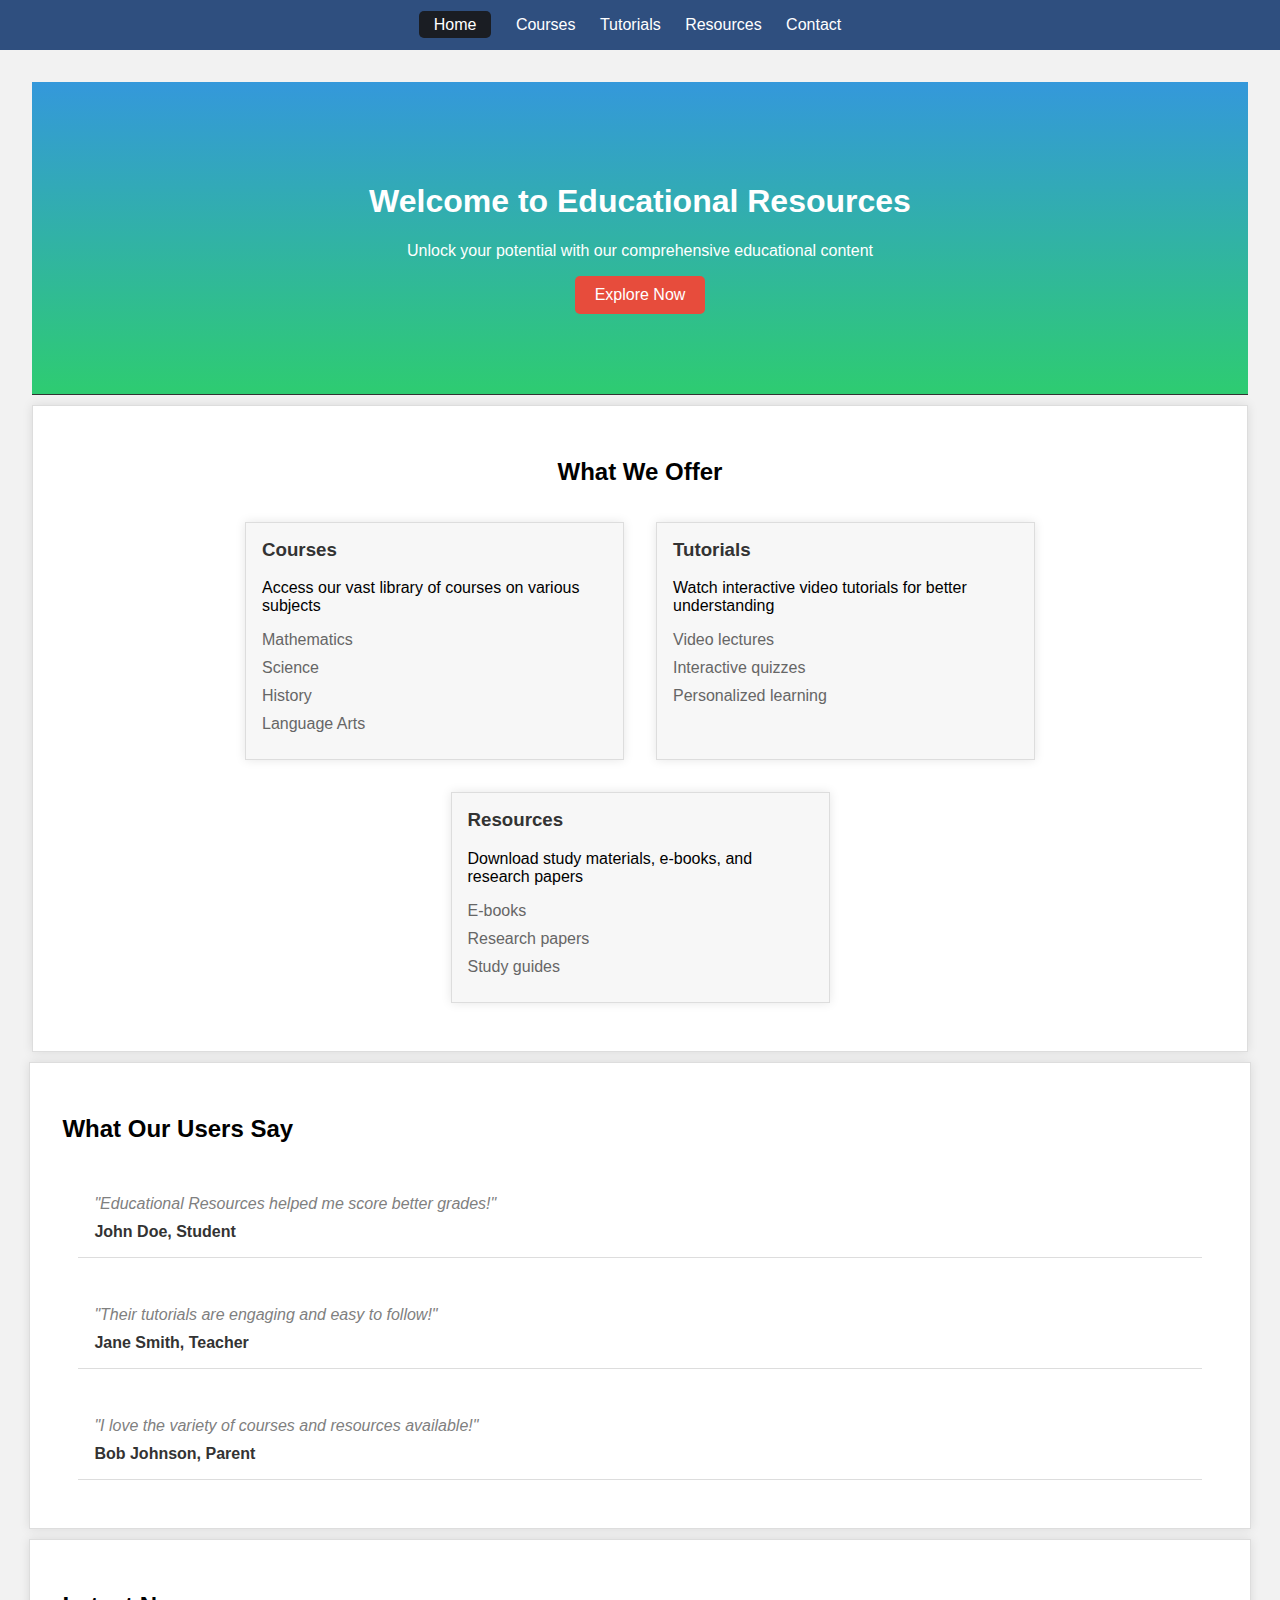
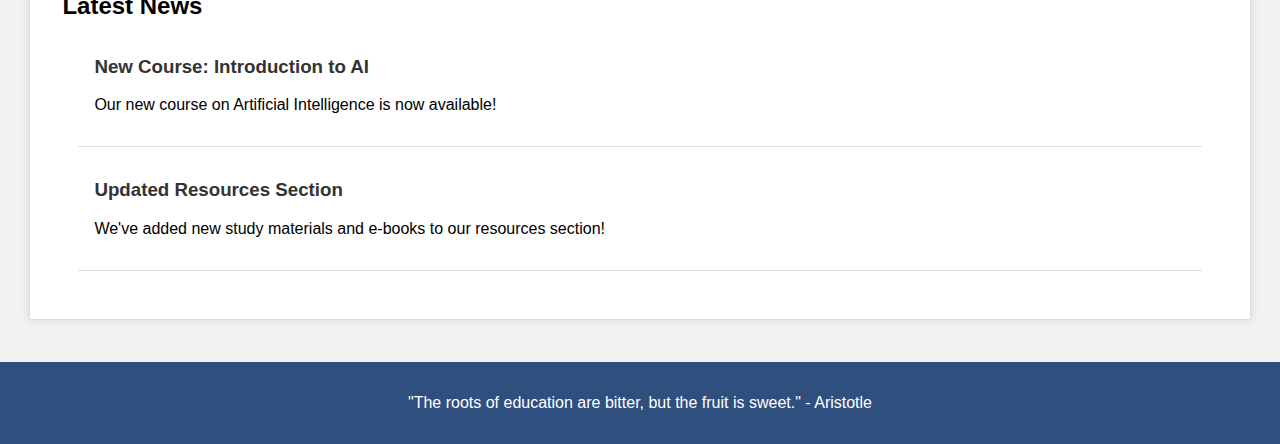
==== index.html @ 8a99341d "modified heading" ====
<!DOCTYPE html>
<html lang="en">
<head>
    <meta charset="UTF-8">
    <meta name="viewport" content="width=device-width, initial-scale=1.0">
    <title>Educational Resources for college</title>
    <link rel="stylesheet" href="./style.css">
</head>
<body>
    <header>
        <nav>
            <ul>
                <li><a class="active" href="./index.html">Home</a></li>
                <li><a href="./courses.html">Courses</a></li>
                <li><a href="./tutorials.html">Tutorials</a></li>
                <li><a href="./resources.html">Resources</a></li>
                <li><a href="./contact.html">Contact</a></li>
            </ul>
        </nav>
    </header>   
    <main>

        <!-- Hero page -->
        <section class="hero">
            <h1>Welcome to Educational Resources</h1>
            <p>Unlock your potential with our comprehensive educational content</p>
            <button>Explore Now</button>
        </section>

        <!-- Offer page -->
        <section class="offer">
            <h2>What We Offer</h2>
            <div class="features">
                <div class="feature">
                    <i class="fas fa-book"></i>
                    <h3>Courses</h3>
                    <p>Access our vast library of courses on various subjects</p>
                    <ul>
                        <li>Mathematics</li>
                        <li>Science</li>
                        <li>History</li>
                        <li>Language Arts</li>
                    </ul>
                </div>
                <div class="feature">
                    <i class="fas fa-video"></i>
                    <h3>Tutorials</h3>
                    <p>Watch interactive video tutorials for better understanding</p>
                    <ul>
                        <li>Video lectures</li>
                        <li>Interactive quizzes</li>
                        <li>Personalized learning</li>
                    </ul>
                </div>
                <div class="feature">
                    <i class="fas fa-file"></i>
                    <h3>Resources</h3>
                    <p>Download study materials, e-books, and research papers</p>
                    <ul>
                        <li>E-books</li>
                        <li>Research papers</li>
                        <li>Study guides</li>
                    </ul>
                </div>
            </div>
        </section>

        <!-- Testimonials page -->
        <section class="testimonials">
            <h2>What Our Users Say</h2>
            <div class="testimonial">
                <p>"Educational Resources helped me score better grades!"</p>
                <span>John Doe, Student</span>
            </div>
            <div class="testimonial">
                <p>"Their tutorials are engaging and easy to follow!"</p>
                <span>Jane Smith, Teacher</span>
            </div>
            <div class="testimonial">
                <p>"I love the variety of courses and resources available!"</p>
                <span>Bob Johnson, Parent</span>
            </div>
        </section>

        <!-- News page -->
        <section class="news">
            <h2>Latest News</h2>
            <div class="news-item">
                <h3>New Course: Introduction to AI</h3>
                <p>Our new course on Artificial Intelligence is now available!</p>
            </div>
            <div class="news-item">
                <h3>Updated Resources Section</h3>
                <p>We've added new study materials and e-books to our resources section!</p>
            </div>
        </section>
    </main>
    <footer>
        <p>"The roots of education are bitter, but the fruit is sweet." - Aristotle</p>
    </footer>
    <script src="script.js"></script>
</body>
</html>
---- style.css ----
body {
    font-family: Arial, sans-serif;
    margin: 0;
    padding: 0;
    background-color: #f2f2f2; /* Light gray background */
}

header {
    background-color: #2f4f7f; /* Dark blue background */
    color: #fff; /* White font color */
    padding: 1em;
    text-align: center;
}

nav ul {
    list-style: none;
    padding: 0;
    margin: 0;
}

nav li {
    display: inline-block;
    margin-right: 20px;
}

nav a {
    color: #fff;
    text-decoration: none;
}

nav a.active {
    background-color: #1a1d23; /* Dark gray background */
    padding: 5px 15px;
    border-radius: 5px;
}

nav ul li:hover a {
    color: #4CAF50;
    transform: translateY(-10px);
    transition: all 0.3s ease-in-out;
}

nav ul li:hover::after {
    content: "";
    position: absolute;
    bottom: 0;
    left: 0;
    width: 100%;
    height: 2px;
    background-color: #4CAF50;
    transition: all 0.3s ease-in-out;
}

main {
    display: flex;
    flex-direction: column;
    align-items: center;
    padding: 2em;
}

/* Hero box style */
.hero {
    background-image: linear-gradient(to bottom, #3498db, #2ecc71); /* Gradient background */
    color: #fff; 
    padding: 5em;
    width: 100%;
    text-align: center;
    border-bottom: 1px solid #333;
    margin-bottom: 10px;
    box-sizing: border-box;
}

.hero button {
    background-color: #e74c3c; /* Red background */
    color: #fff; 
    border: none;
    padding: 10px 20px;
    font-size: 16px;
    cursor: pointer;
    border-radius: 5px;
}

.offer{
    display: flex;
    justify-content: center;
    align-items: center;
    flex-direction: column;
    background-color: #fff;
    padding: 2em;
    border: 1px solid #ddd;
    box-shadow: 0 0 10px rgba(0, 0, 0, 0.1);
    margin-bottom: 10px;
}

.features {
    display: flex;
    flex-wrap: wrap;
    justify-content: center;
}

.feature {
    margin: 1em;
    width: 30%;
    background-color: #f7f7f7; /* Light gray background */
    padding: 1em;
    border: 1px solid #ddd;
    box-shadow: 0 0 10px rgba(0, 0, 0, 0.1);
}

.feature i {
    font-size: 24px;
    margin-bottom: 10px;
    color: #337ab7; /* Blue font color */
}

.feature h3 {
    margin-top: 0;
    color: #333; /* Dark gray font color */
}

.feature ul {
    list-style: none;
    padding: 0;
    margin: 0;
}

.feature li {
    margin-bottom: 10px;
    color: #666; /* Gray font color */
}


/* testimonials page style */
.testimonials {
    background-color: #fff;
    padding: 2em;
    width: 95%;
    border: 1px solid #ddd;
    box-shadow: 0 0 10px rgba(0, 0, 0, 0.1);
    margin-bottom: 10px;
}

.testimonial {
    margin: 1em;
    padding: 1em;
    border-bottom: 1px solid #ddd;
}

.testimonial p {
    font-style: italic;
    margin-bottom: 10px;
    color: #808080; /* Gray font color */
}

.testimonial span {
    font-weight: bold;
    color: #333; /* Dark gray font color */
}

/* News page style */
.news {
    background-color: #fff; 
    padding: 2em;
    border: 1px solid #ddd;
    width: 95%;
    box-shadow: 0 0 10px rgba(0, 0, 0, 0.1);
    margin-bottom: 10px;
}

.news-item {
    margin: 1em;
    padding: 1em;
    border-bottom: 1px solid #ddd;
}

.news-item h3 {
    margin-top: 0;
    color: #333; 
}

footer {
    background-color: #2f4f7f; 
    color: #fff; 
    padding: 1em;
    text-align: center;
    clear: both;
}

/* Responsive design */

@media (max-width: 768px) {
    nav{
        font-size: small;
    }
    nav li{
        margin-right: 15px;
    }
    .features {
        flex-direction: column;
    }
    
    .feature {
        margin: 1em 0;
        width: 100%;
    }
}

@media (max-width: 480px) {
    nav{
        font-size: x-small;
    }
    nav li{
        margin-right: 5px;
    }
    .hero {
        padding: 2em;
    }
    
    .hero button {
        padding: 10px;
    }
    
    .testimonial {
        margin: 1em 0;
    }
}
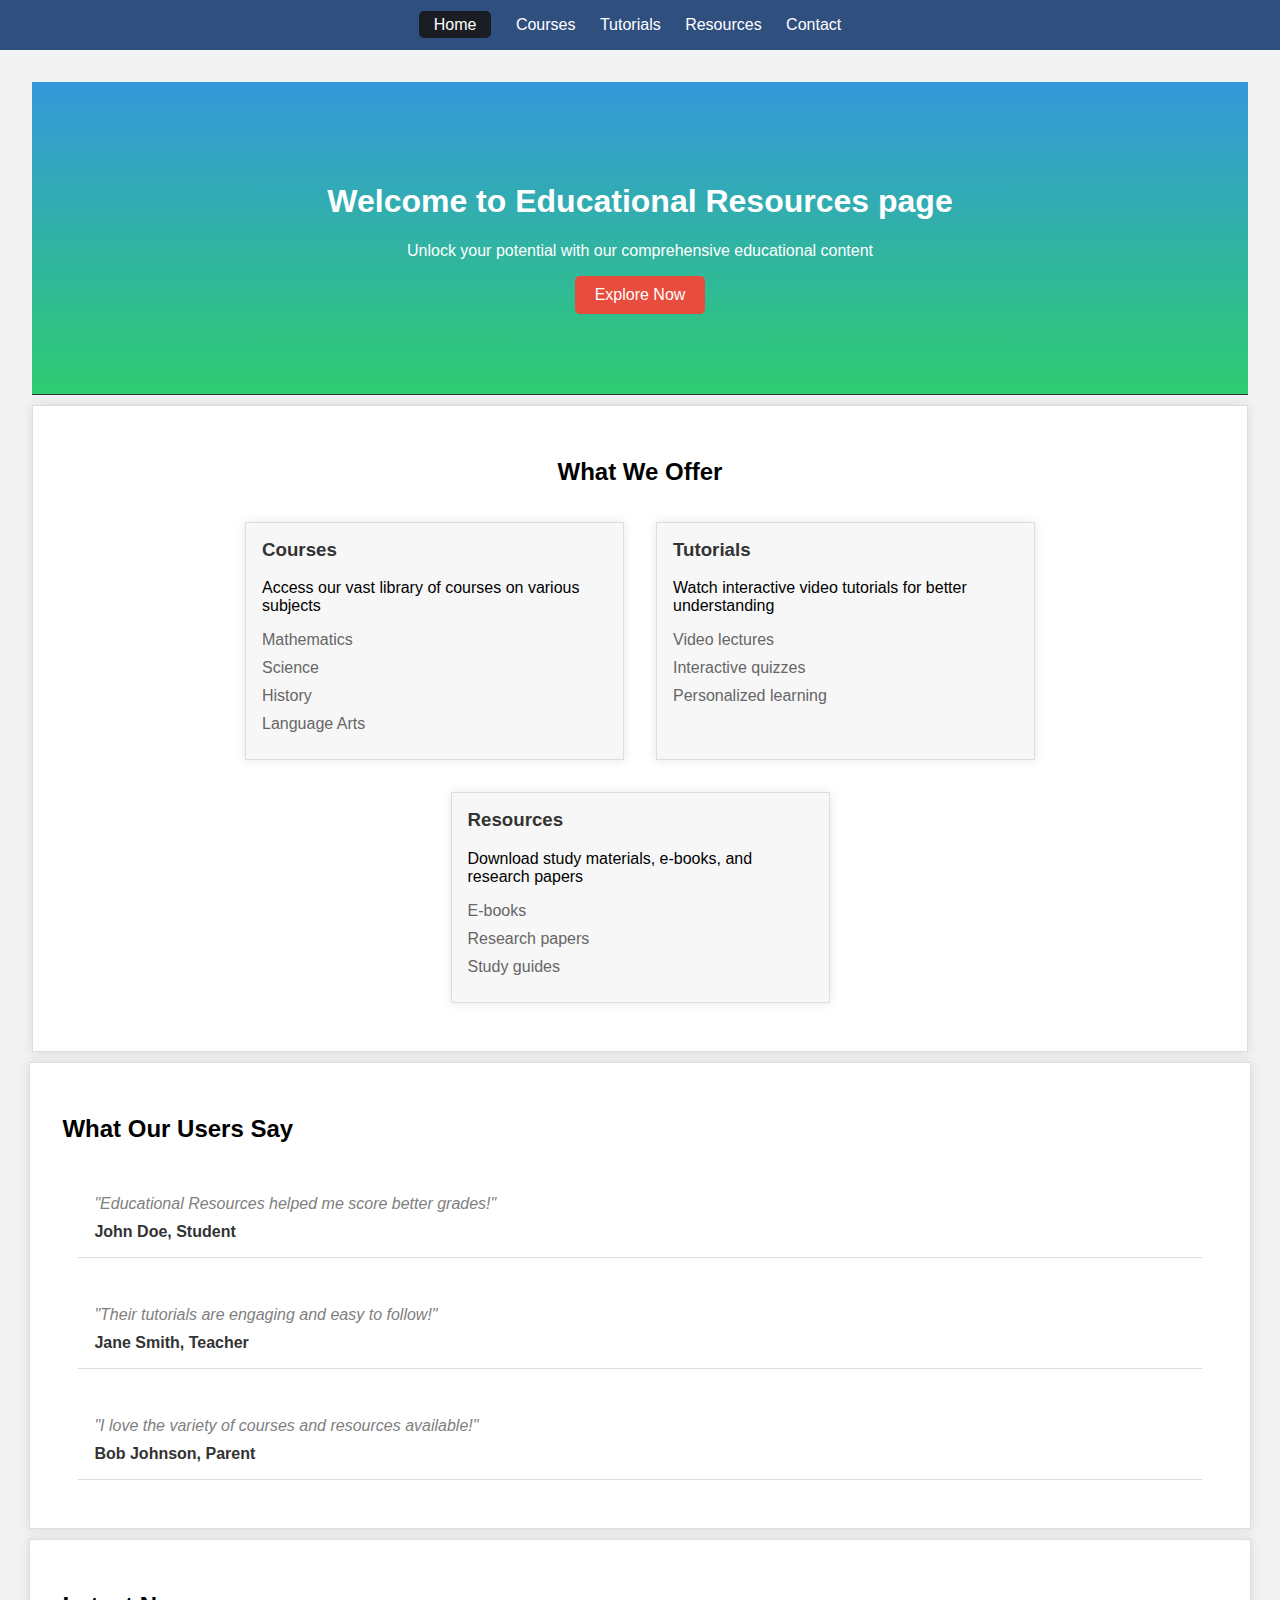
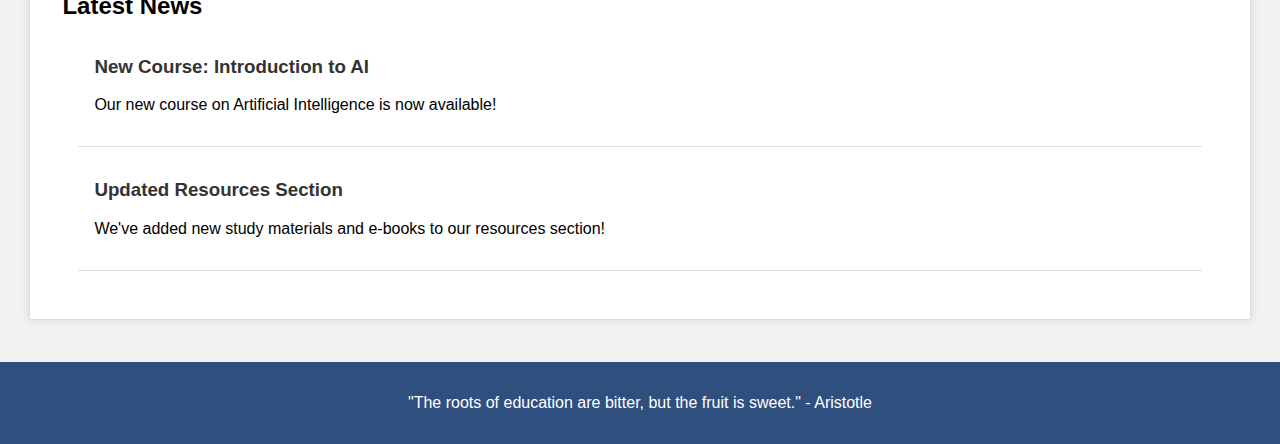
==== commit 3745e16a: "third commit" ====
--- a/index.html
+++ b/index.html
@@ -22,7 +22,7 @@
 
         <!-- Hero page -->
         <section class="hero">
-            <h1>Welcome to Educational Resources</h1>
+            <h1>Welcome to Educational Resources page</h1>
             <p>Unlock your potential with our comprehensive educational content</p>
             <button>Explore Now</button>
         </section>
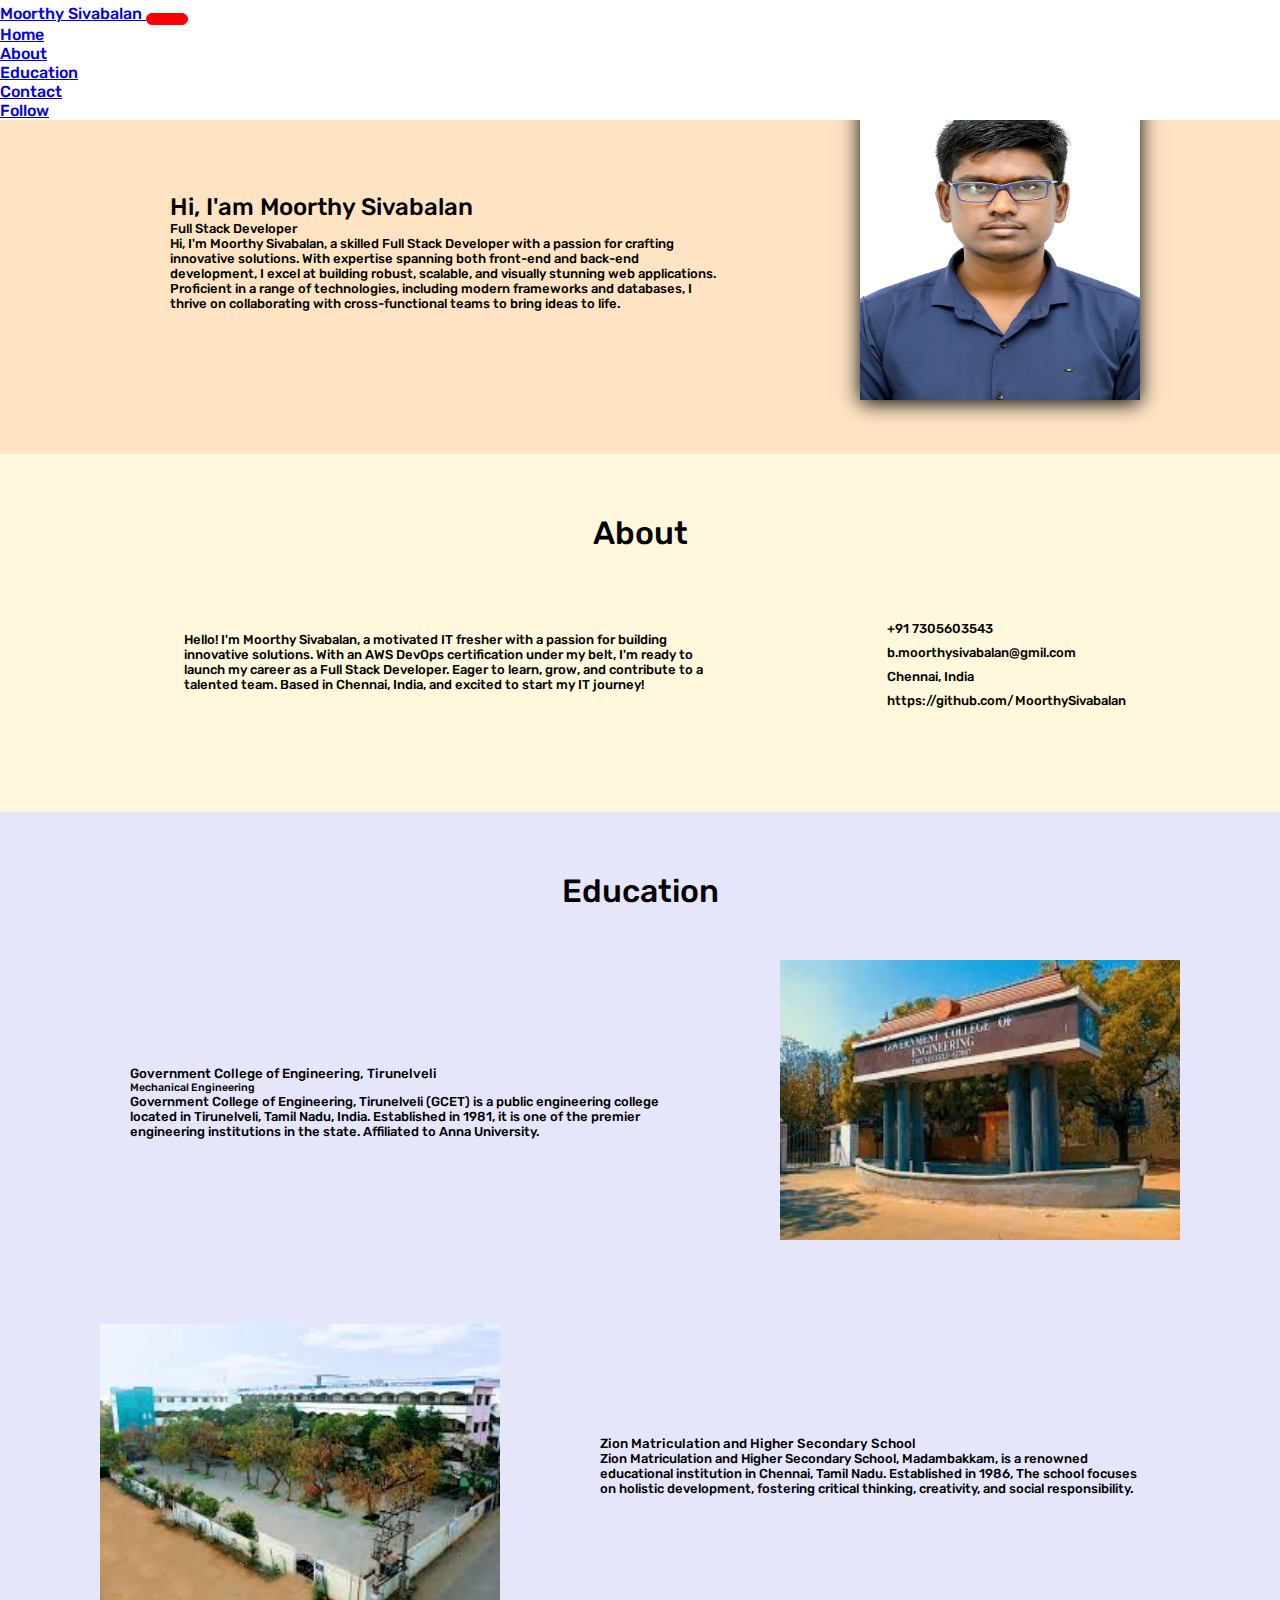
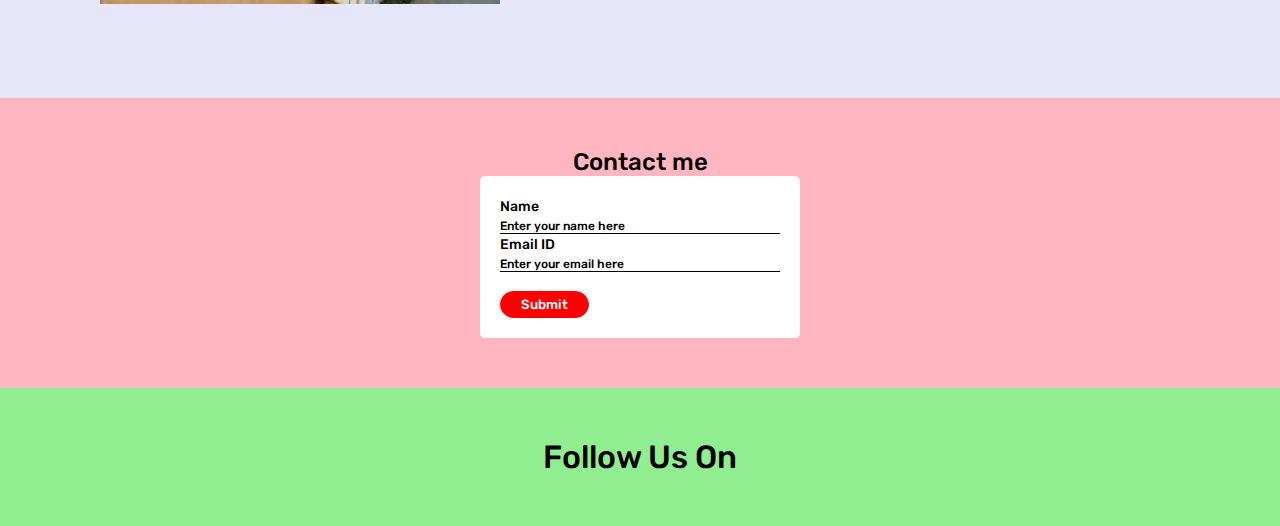
==== commit e944d75c: "Add files via upload" ====
--- a/index.html
+++ b/index.html
@@ -1,103 +1,146 @@
-<!DOCTYPE html>
-<html lang="en">
-<head>
-    <meta charset="UTF-8">
-    <meta name="viewport" content="width=device-width, initial-scale=1.0">
-    <title>Educational Resources for college</title>
-    <link rel="stylesheet" href="./style.css">
-</head>
-<body>
-    <header>
-        <nav>
-            <ul>
-                <li><a class="active" href="./index.html">Home</a></li>
-                <li><a href="./courses.html">Courses</a></li>
-                <li><a href="./tutorials.html">Tutorials</a></li>
-                <li><a href="./resources.html">Resources</a></li>
-                <li><a href="./contact.html">Contact</a></li>
-            </ul>
-        </nav>
-    </header>   
-    <main>
-
-        <!-- Hero page -->
-        <section class="hero">
-            <h1>Welcome to Educational Resources page</h1>
-            <p>Unlock your potential with our comprehensive educational content</p>
-            <button>Explore Now</button>
-        </section>
-
-        <!-- Offer page -->
-        <section class="offer">
-            <h2>What We Offer</h2>
-            <div class="features">
-                <div class="feature">
-                    <i class="fas fa-book"></i>
-                    <h3>Courses</h3>
-                    <p>Access our vast library of courses on various subjects</p>
-                    <ul>
-                        <li>Mathematics</li>
-                        <li>Science</li>
-                        <li>History</li>
-                        <li>Language Arts</li>
-                    </ul>
-                </div>
-                <div class="feature">
-                    <i class="fas fa-video"></i>
-                    <h3>Tutorials</h3>
-                    <p>Watch interactive video tutorials for better understanding</p>
-                    <ul>
-                        <li>Video lectures</li>
-                        <li>Interactive quizzes</li>
-                        <li>Personalized learning</li>
-                    </ul>
-                </div>
-                <div class="feature">
-                    <i class="fas fa-file"></i>
-                    <h3>Resources</h3>
-                    <p>Download study materials, e-books, and research papers</p>
-                    <ul>
-                        <li>E-books</li>
-                        <li>Research papers</li>
-                        <li>Study guides</li>
-                    </ul>
-                </div>
-            </div>
-        </section>
-
-        <!-- Testimonials page -->
-        <section class="testimonials">
-            <h2>What Our Users Say</h2>
-            <div class="testimonial">
-                <p>"Educational Resources helped me score better grades!"</p>
-                <span>John Doe, Student</span>
-            </div>
-            <div class="testimonial">
-                <p>"Their tutorials are engaging and easy to follow!"</p>
-                <span>Jane Smith, Teacher</span>
-            </div>
-            <div class="testimonial">
-                <p>"I love the variety of courses and resources available!"</p>
-                <span>Bob Johnson, Parent</span>
-            </div>
-        </section>
-
-        <!-- News page -->
-        <section class="news">
-            <h2>Latest News</h2>
-            <div class="news-item">
-                <h3>New Course: Introduction to AI</h3>
-                <p>Our new course on Artificial Intelligence is now available!</p>
-            </div>
-            <div class="news-item">
-                <h3>Updated Resources Section</h3>
-                <p>We've added new study materials and e-books to our resources section!</p>
-            </div>
-        </section>
-    </main>
-    <footer>
-        <p>"The roots of education are bitter, but the fruit is sweet." - Aristotle</p>
-    </footer>
-    <script src="script.js"></script>
-</body>
+<!DOCTYPE html>
+<html lang="en">
+<head>
+    <title>Project 2 - Portfolio</title>
+    <meta charset="UTF-8">
+    <meta http-equiv="X-UA-Compatible" content="IE=edge">
+    <meta name="viewport" content="width=device-width, initial-scale=1.0">
+    <link rel="stylesheet" href="https://cdnjs.cloudflare.com/ajax/libs/font-awesome/6.6.0/css/all.min.css" integrity="sha512-Kc323vGBEqzTmouAECnVceyQqyqdsSiqLQISBL29aUW4U/M7pSPA/gEUZQqv1cwx4OnYxTxve5UMg5GT6L4JJg==" crossorigin="anonymous" referrerpolicy="no-referrer" />
+    <link href="https://cdn.jsdelivr.net/npm/bootstrap@5.0.2/dist/css/bootstrap.min.css" rel="stylesheet" integrity="sha384-EVSTQN3/azprG1Anm3QDgpJLIm9Nao0Yz1ztcQTwFspd3yD65VohhpuuCOmLASjC" crossorigin="anonymous">
+    <link rel="stylesheet" type="text/css" href="./style.css">
+</head>
+<body>
+  <div class="overall">
+
+    <!-- Navbar -->
+    <input class="dark-button" type="checkbox" id="menu" />
+    <nav class="navbar navbar-expand-lg clr">
+      <div class="container-fluid">
+        <a class="navbar-brand" href="#">Moorthy Sivabalan
+          <label for="menu">
+            <i class="fa-solid fa-circle-half-stroke"></i>
+          </label>
+        </a>
+        <button class="navbar-toggler" type="button" data-bs-toggle="collapse" data-bs-target="#navbarNavDropdown" aria-controls="navbarNavDropdown" aria-expanded="false" aria-label="Toggle navigation">
+          <span class="navbar-toggler-icon"></span>
+        </button>
+        <div class="collapse navbar-collapse" id="navbarNavDropdown">
+          <ul class="navbar-nav">
+            <li class="nav-item">
+              <a class="nav-link active" aria-current="page" href="#home">Home</a>
+            </li>
+            <li class="nav-item">
+              <a class="nav-link active" href="#about-me">About</a>
+            </li>
+            <li class="nav-item">
+              <a class="nav-link active" href="#education">Education</a>
+            </li>
+            <li class="nav-item">
+              <a class="nav-link active" href="#contact">Contact</a>
+            </li>
+            <li class="nav-item">
+              <a class="nav-link active" href="#follow">Follow</a>
+            </li>
+          </ul>
+        </div>
+      </div>
+    </nav>
+
+    <!-- Home page with photo -->
+
+    <input class="dark-button" type="checkbox" id="menu" />
+    <div class="home" id="home">
+      <div class="my-details">
+        <h2>Hi, I'am Moorthy Sivabalan</h2>
+        <p class="category">Full Stack Developer</p>
+        <p class="summary">Hi, I'm Moorthy Sivabalan, a skilled Full Stack Developer with a passion for crafting innovative solutions. With expertise spanning both front-end and back-end development, I excel at building robust, scalable, and visually stunning web applications. Proficient in a range of technologies, including modern frameworks and databases, I thrive on collaborating with cross-functional teams to bring ideas to life.</p>
+      </div>
+      <div class="my-image">
+        <img class="my-photo" src="./Moorthy-Photo Specs.JPG" alt="">
+      </div>
+    </div>
+
+    <!-- Project page -->
+    <input class="dark-button" type="checkbox" id="menu" />
+    <div class="about" id="about-me">
+      <h1 class="edu-title">About</h1>
+
+      <!-- College phase -->
+      <div class="college">
+        <div class="college-content">
+          <p class="college-details">Hello! I'm Moorthy Sivabalan, a motivated IT fresher with a passion for building innovative solutions. With an AWS DevOps certification under my belt, I'm ready to launch my career as a Full Stack Developer. Eager to learn, grow, and contribute to a talented team. Based in Chennai, India, and excited to start my IT journey!</p>  
+        </div>
+        <div class="personal-details">
+          <p><i class="fa-solid fa-phone"></i> +91 7305603543 </p>
+          <p><i class="fa-solid fa-envelope"></i> b.moorthysivabalan@gmil.com </p>
+          <p><i class="fa-solid fa-location-dot"></i> Chennai, India</p>
+          <p><i class="fa-brands fa-github"></i> https://github.com/MoorthySivabalan</p>
+        </div>
+      </div>
+    </div>
+
+    <!-- Education page -->
+    <input class="dark-button" type="checkbox" id="menu" />
+    <div class="education" id="education">
+      <h1 class="edu-title">Education</h1>
+
+      <!-- College phase -->
+      <div class="college">
+        <div class="college-content">
+          <h5>Government College of Engineering, Tirunelveli</h5>
+          <h6>Mechanical Engineering</h6>
+          <p class="college-details">Government College of Engineering, Tirunelveli (GCET) is a public engineering college located in Tirunelveli, Tamil Nadu, India. Established in 1981, it is one of the premier engineering institutions in the state. Affiliated to Anna University.</p>
+        </div>
+        <div class="college-image">
+          <img class="college-photo" src="./GCE image.jpg" alt="">
+        </div>
+      </div>
+
+
+      <!-- College phase -->
+      <div class="college">
+        <div class="college-image">
+          <img class="college-photo" src="./zion image.jpg" alt="">
+        </div>
+        <div class="college-content">
+          <h5>Zion Matriculation and Higher Secondary School</h5>
+          <p></p>
+          <p class="college-details">Zion Matriculation and Higher Secondary School, Madambakkam, is a renowned educational institution in Chennai, Tamil Nadu. Established in 1986, The school focuses on holistic development, fostering critical thinking, creativity, and social responsibility.</p>
+        </div>
+      </div>
+    </div>
+
+    <!-- Contact Us Page -->
+    <input class="dark-button" type="checkbox" id="menu" />
+    <div class="contact" id="contact">
+      <h2>Contact me</h2>
+      <form class="form">
+        <label for="">Name</label><br>
+        <input type="text" placeholder="Enter your name here"><br>
+        <label for="">Email ID</label><br>
+        <input type="text" placeholder="Enter your email here"><br><br>
+        <button>Submit</button><br>
+      </form>
+    </div>
+
+    <!-- Footer last page -->
+    <input class="dark-button" type="checkbox" id="menu" />
+    <footer id="follow">
+      <div>
+        <h1>Follow Us On</h1>
+      </div>
+      <div class="icons">
+        <i class="fa-brands fa-facebook"></i>
+        <i class="fa-brands fa-instagram"></i>
+        <i class="fa-brands fa-x-twitter"></i>
+        <i class="fa-brands fa-linkedin"></i>
+      </div>
+    </footer>
+
+
+  </div>
+
+
+  <script src="https://cdn.jsdelivr.net/npm/bootstrap@5.0.2/dist/js/bootstrap.bundle.min.js" integrity="sha384-MrcW6ZMFYlzcLA8Nl+NtUVF0sA7MsXsP1UyJoMp4YLEuNSfAP+JcXn/tWtIaxVXM" crossorigin="anonymous"></script>
+</body>
 </html>--- a/style.css
+++ b/style.css
@@ -1,226 +1,204 @@
-body {
-    font-family: Arial, sans-serif;
-    margin: 0;
-    padding: 0;
-    background-color: #f2f2f2; /* Light gray background */
-}
-
-header {
-    background-color: #2f4f7f; /* Dark blue background */
-    color: #fff; /* White font color */
-    padding: 1em;
-    text-align: center;
-}
-
-nav ul {
-    list-style: none;
-    padding: 0;
-    margin: 0;
-}
-
-nav li {
-    display: inline-block;
-    margin-right: 20px;
-}
-
-nav a {
-    color: #fff;
-    text-decoration: none;
-}
-
-nav a.active {
-    background-color: #1a1d23; /* Dark gray background */
-    padding: 5px 15px;
-    border-radius: 5px;
-}
-
-nav ul li:hover a {
-    color: #4CAF50;
-    transform: translateY(-10px);
-    transition: all 0.3s ease-in-out;
-}
-
-nav ul li:hover::after {
-    content: "";
-    position: absolute;
-    bottom: 0;
-    left: 0;
-    width: 100%;
-    height: 2px;
-    background-color: #4CAF50;
-    transition: all 0.3s ease-in-out;
-}
-
-main {
-    display: flex;
-    flex-direction: column;
-    align-items: center;
-    padding: 2em;
-}
-
-/* Hero box style */
-.hero {
-    background-image: linear-gradient(to bottom, #3498db, #2ecc71); /* Gradient background */
-    color: #fff; 
-    padding: 5em;
-    width: 100%;
-    text-align: center;
-    border-bottom: 1px solid #333;
-    margin-bottom: 10px;
-    box-sizing: border-box;
-}
-
-.hero button {
-    background-color: #e74c3c; /* Red background */
-    color: #fff; 
-    border: none;
-    padding: 10px 20px;
-    font-size: 16px;
-    cursor: pointer;
-    border-radius: 5px;
-}
-
-.offer{
-    display: flex;
-    justify-content: center;
-    align-items: center;
-    flex-direction: column;
-    background-color: #fff;
-    padding: 2em;
-    border: 1px solid #ddd;
-    box-shadow: 0 0 10px rgba(0, 0, 0, 0.1);
-    margin-bottom: 10px;
-}
-
-.features {
-    display: flex;
-    flex-wrap: wrap;
-    justify-content: center;
-}
-
-.feature {
-    margin: 1em;
-    width: 30%;
-    background-color: #f7f7f7; /* Light gray background */
-    padding: 1em;
-    border: 1px solid #ddd;
-    box-shadow: 0 0 10px rgba(0, 0, 0, 0.1);
-}
-
-.feature i {
-    font-size: 24px;
-    margin-bottom: 10px;
-    color: #337ab7; /* Blue font color */
-}
-
-.feature h3 {
-    margin-top: 0;
-    color: #333; /* Dark gray font color */
-}
-
-.feature ul {
-    list-style: none;
-    padding: 0;
-    margin: 0;
-}
-
-.feature li {
-    margin-bottom: 10px;
-    color: #666; /* Gray font color */
-}
-
-
-/* testimonials page style */
-.testimonials {
-    background-color: #fff;
-    padding: 2em;
-    width: 95%;
-    border: 1px solid #ddd;
-    box-shadow: 0 0 10px rgba(0, 0, 0, 0.1);
-    margin-bottom: 10px;
-}
-
-.testimonial {
-    margin: 1em;
-    padding: 1em;
-    border-bottom: 1px solid #ddd;
-}
-
-.testimonial p {
-    font-style: italic;
-    margin-bottom: 10px;
-    color: #808080; /* Gray font color */
-}
-
-.testimonial span {
-    font-weight: bold;
-    color: #333; /* Dark gray font color */
-}
-
-/* News page style */
-.news {
-    background-color: #fff; 
-    padding: 2em;
-    border: 1px solid #ddd;
-    width: 95%;
-    box-shadow: 0 0 10px rgba(0, 0, 0, 0.1);
-    margin-bottom: 10px;
-}
-
-.news-item {
-    margin: 1em;
-    padding: 1em;
-    border-bottom: 1px solid #ddd;
-}
-
-.news-item h3 {
-    margin-top: 0;
-    color: #333; 
-}
-
-footer {
-    background-color: #2f4f7f; 
-    color: #fff; 
-    padding: 1em;
-    text-align: center;
-    clear: both;
-}
-
-/* Responsive design */
-
-@media (max-width: 768px) {
-    nav{
-        font-size: small;
-    }
-    nav li{
-        margin-right: 15px;
-    }
-    .features {
-        flex-direction: column;
-    }
-    
-    .feature {
-        margin: 1em 0;
-        width: 100%;
-    }
-}
-
-@media (max-width: 480px) {
-    nav{
-        font-size: x-small;
-    }
-    nav li{
-        margin-right: 5px;
-    }
-    .hero {
-        padding: 2em;
-    }
-    
-    .hero button {
-        padding: 10px;
-    }
-    
-    .testimonial {
-        margin: 1em 0;
-    }
-}
+@import url('https://fonts.googleapis.com/css2?family=Rubik:ital,wght@0,300..900;1,300..900&display=swap');
+
+*{
+    padding: 0px;
+    margin: 0px;
+    box-sizing: border-box;
+    font-family: "Rubik", sans-serif;
+    font-optical-sizing: auto;
+    font-weight: 500;
+    font-style: normal;
+}
+.overall{
+    width: 100%;
+    min-height: 100vh;
+    background-color: black;
+}
+.navbar{
+    position: fixed;
+    width: 100%;
+    z-index: 999;
+}
+.navbar-collapse {
+    flex-basis: 100%;
+    flex-grow: 0;
+    align-items: center;
+}
+.clr{
+    background-color: white!important;
+    color: black!important;
+}
+nav i{
+    font-size: 20px; 
+}
+.dark-button:checked~.navbar{
+    background-color:rgb(40, 40, 40)!important;
+    color: white!important;
+}
+.dark-button:checked~.home{
+    background-color:black;
+    color: white;
+}
+.dark-button:checked~.about{
+    background-color:rgba(20, 20, 20);
+    color: white;
+}
+.dark-button:checked~.education{
+    background-color:black;
+    color: white;
+}
+.dark-button:checked~.contact{
+    background-color:rgba(20, 20, 20);
+    color: white;
+}
+.dark-button:checked~.contact form{
+    background-color:darkgrey;
+    color: white;
+}
+.dark-button:checked~footer{
+    background-color:black;
+    color: white;
+}
+.dark-button{
+    display: none;
+}
+
+/* Home page styles */
+.home{
+    background-color:bisque;
+    display: flex;
+    justify-content: space-evenly;
+    align-items: center;
+    padding: 50px 30px;
+    padding-top: 100px;
+}
+.my-details{
+    padding: 30px;
+    width: 50%;
+    height: 100%;
+}
+.category{
+    font-size: small;
+}
+.summary{
+    font-size: small;
+}
+.my-photo{
+    height: 300px;
+    width: 280px;
+}
+.my-photo{
+    box-shadow: 0px 3px 20px black;
+}
+
+
+/* About */
+.about{
+    width: 100%;
+    background-color:cornsilk;
+    display: flex;
+    justify-content: space-evenly;
+    align-items: center;
+    flex-direction: column;
+    padding: 50px 30px;
+}
+.edu-title{
+    text-align: center;
+    padding: 10px;
+}
+.personal-details{
+    font-size: 13px;    
+}
+p i{
+    font-size: 20px;
+}
+
+
+/* Education styles */
+.education{
+    width: 100%;
+    background-color:lavender;
+    display: flex;
+    justify-content: space-evenly;
+    align-items: center;
+    flex-direction: column;
+    padding: 50px 30px;
+}
+.edu-title{
+    text-align: center;
+    padding: 10px;
+}
+.college{
+    display: flex;
+    justify-content: space-evenly;
+    align-items: center;
+    padding: 40px 0px;
+}
+.college-content{
+    padding: 30px;
+    width: 50%;
+    height: 100%;
+}
+.college-photo{
+    width: 400px;
+    height: 280px;
+}
+.college-details{
+    font-size: small;
+}
+
+/* Contact us page */
+.contact{
+    width: 100%;
+    background-color:lightpink;
+    display: flex;
+    justify-content: space-evenly;
+    align-items: center;
+    flex-direction: column;
+    padding: 50px 30px;
+}
+form{
+    width: 320px;
+    background-color: white;
+    padding: 20px;
+    border-radius: 5px;
+}
+label{
+    font-size: 14px;
+}
+input{
+    border: none;
+    border-bottom: 1px solid black;
+    width: 100%;
+    background-color: transparent;
+}
+input::placeholder{
+    font-size: 12px;
+    color: black;
+}
+button{
+    border: 1px solid red;
+    padding: 5px 20px;
+    color: white;
+    background-color: red;
+    border-radius: 20px;
+}
+
+/* Footer page style */
+footer{
+    width: 100%;
+    background-color:lightgreen;
+    display: flex;
+    justify-content: space-evenly;
+    align-items: center;
+    flex-direction: column;
+    padding: 50px 30px;
+}
+.icons{
+    font-size: xx-large;
+    display: flex;
+    justify-content: space-evenly;
+    align-items: center;
+    gap: 20px;
+}
+
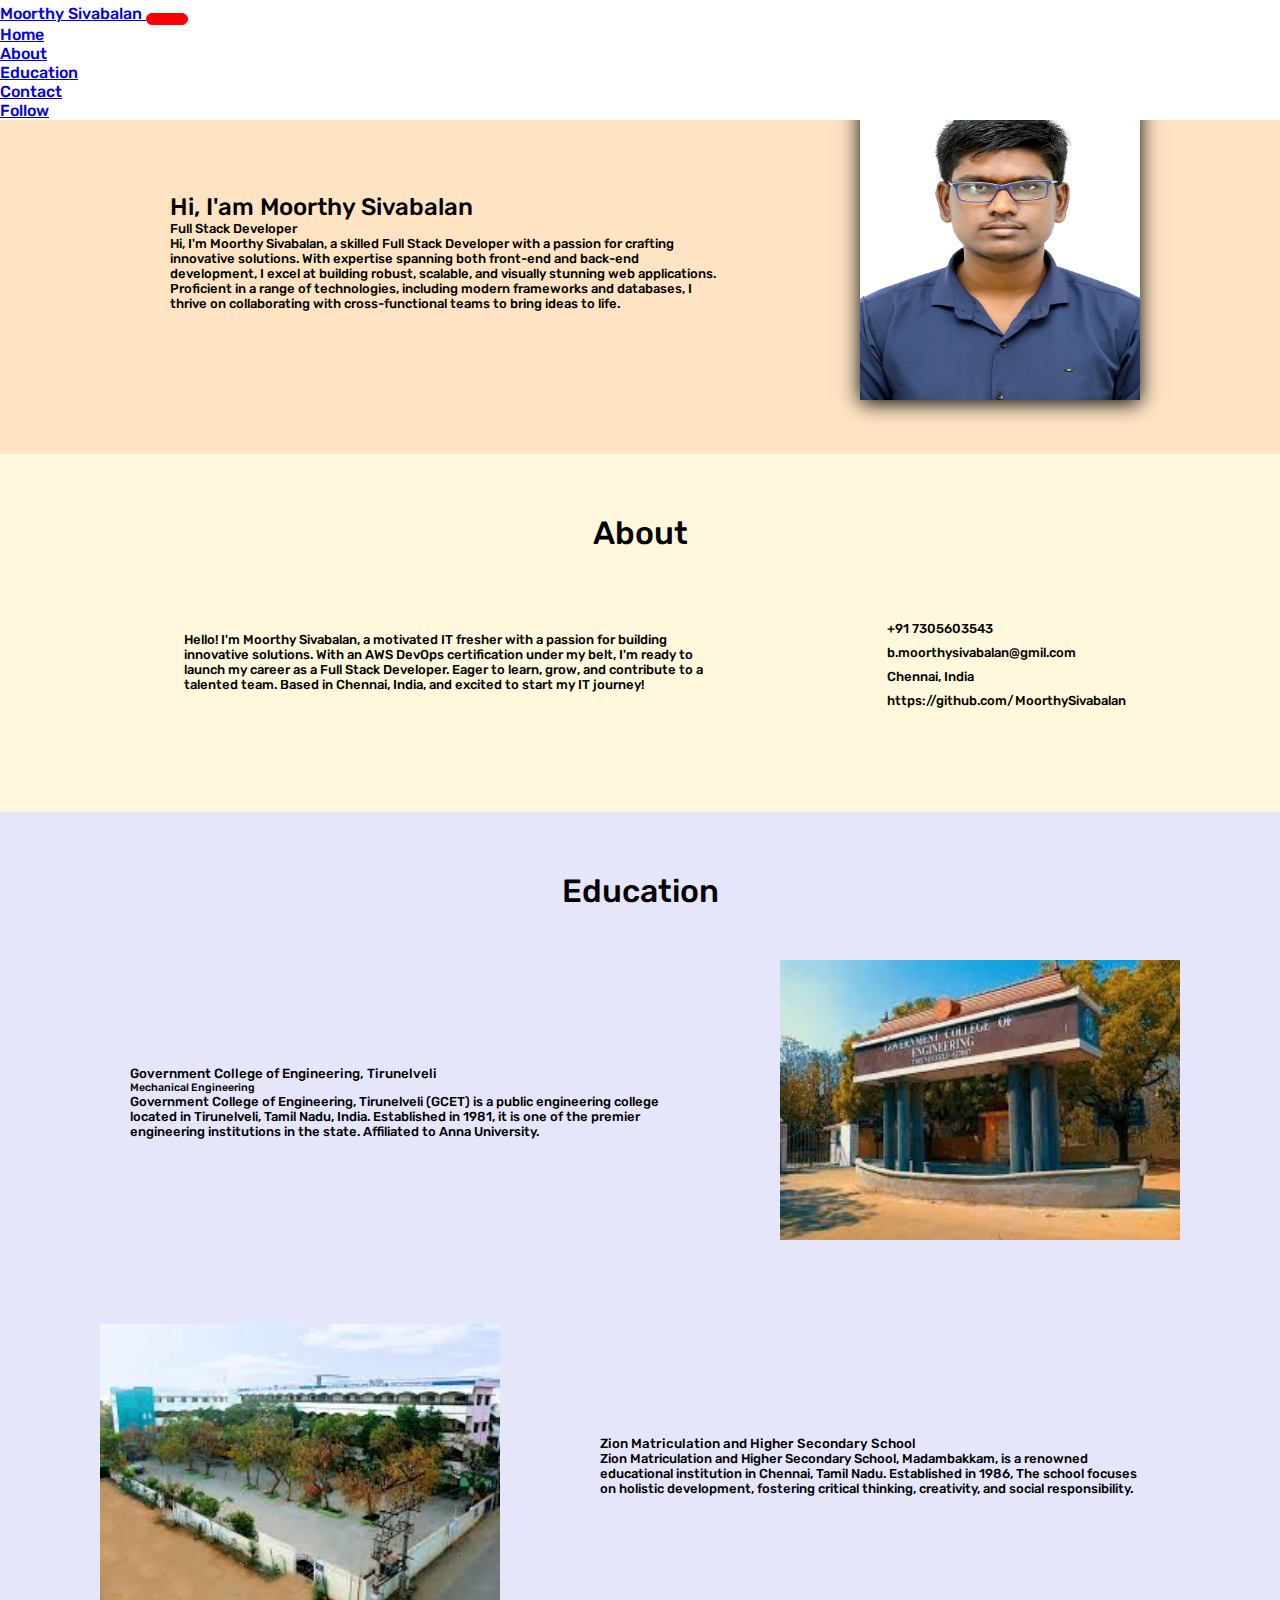
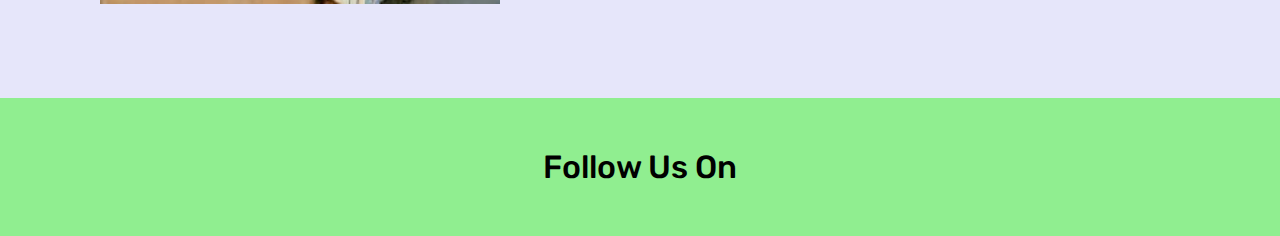
==== commit ecc52e9a: "contact-remove-commit" ====
--- a/index.html
+++ b/index.html
@@ -1,146 +1,133 @@
-<!DOCTYPE html>
-<html lang="en">
-<head>
-    <title>Project 2 - Portfolio</title>
-    <meta charset="UTF-8">
-    <meta http-equiv="X-UA-Compatible" content="IE=edge">
-    <meta name="viewport" content="width=device-width, initial-scale=1.0">
-    <link rel="stylesheet" href="https://cdnjs.cloudflare.com/ajax/libs/font-awesome/6.6.0/css/all.min.css" integrity="sha512-Kc323vGBEqzTmouAECnVceyQqyqdsSiqLQISBL29aUW4U/M7pSPA/gEUZQqv1cwx4OnYxTxve5UMg5GT6L4JJg==" crossorigin="anonymous" referrerpolicy="no-referrer" />
-    <link href="https://cdn.jsdelivr.net/npm/bootstrap@5.0.2/dist/css/bootstrap.min.css" rel="stylesheet" integrity="sha384-EVSTQN3/azprG1Anm3QDgpJLIm9Nao0Yz1ztcQTwFspd3yD65VohhpuuCOmLASjC" crossorigin="anonymous">
-    <link rel="stylesheet" type="text/css" href="./style.css">
-</head>
-<body>
-  <div class="overall">
-
-    <!-- Navbar -->
-    <input class="dark-button" type="checkbox" id="menu" />
-    <nav class="navbar navbar-expand-lg clr">
-      <div class="container-fluid">
-        <a class="navbar-brand" href="#">Moorthy Sivabalan
-          <label for="menu">
-            <i class="fa-solid fa-circle-half-stroke"></i>
-          </label>
-        </a>
-        <button class="navbar-toggler" type="button" data-bs-toggle="collapse" data-bs-target="#navbarNavDropdown" aria-controls="navbarNavDropdown" aria-expanded="false" aria-label="Toggle navigation">
-          <span class="navbar-toggler-icon"></span>
-        </button>
-        <div class="collapse navbar-collapse" id="navbarNavDropdown">
-          <ul class="navbar-nav">
-            <li class="nav-item">
-              <a class="nav-link active" aria-current="page" href="#home">Home</a>
-            </li>
-            <li class="nav-item">
-              <a class="nav-link active" href="#about-me">About</a>
-            </li>
-            <li class="nav-item">
-              <a class="nav-link active" href="#education">Education</a>
-            </li>
-            <li class="nav-item">
-              <a class="nav-link active" href="#contact">Contact</a>
-            </li>
-            <li class="nav-item">
-              <a class="nav-link active" href="#follow">Follow</a>
-            </li>
-          </ul>
-        </div>
-      </div>
-    </nav>
-
-    <!-- Home page with photo -->
-
-    <input class="dark-button" type="checkbox" id="menu" />
-    <div class="home" id="home">
-      <div class="my-details">
-        <h2>Hi, I'am Moorthy Sivabalan</h2>
-        <p class="category">Full Stack Developer</p>
-        <p class="summary">Hi, I'm Moorthy Sivabalan, a skilled Full Stack Developer with a passion for crafting innovative solutions. With expertise spanning both front-end and back-end development, I excel at building robust, scalable, and visually stunning web applications. Proficient in a range of technologies, including modern frameworks and databases, I thrive on collaborating with cross-functional teams to bring ideas to life.</p>
-      </div>
-      <div class="my-image">
-        <img class="my-photo" src="./Moorthy-Photo Specs.JPG" alt="">
-      </div>
-    </div>
-
-    <!-- Project page -->
-    <input class="dark-button" type="checkbox" id="menu" />
-    <div class="about" id="about-me">
-      <h1 class="edu-title">About</h1>
-
-      <!-- College phase -->
-      <div class="college">
-        <div class="college-content">
-          <p class="college-details">Hello! I'm Moorthy Sivabalan, a motivated IT fresher with a passion for building innovative solutions. With an AWS DevOps certification under my belt, I'm ready to launch my career as a Full Stack Developer. Eager to learn, grow, and contribute to a talented team. Based in Chennai, India, and excited to start my IT journey!</p>  
-        </div>
-        <div class="personal-details">
-          <p><i class="fa-solid fa-phone"></i> +91 7305603543 </p>
-          <p><i class="fa-solid fa-envelope"></i> b.moorthysivabalan@gmil.com </p>
-          <p><i class="fa-solid fa-location-dot"></i> Chennai, India</p>
-          <p><i class="fa-brands fa-github"></i> https://github.com/MoorthySivabalan</p>
-        </div>
-      </div>
-    </div>
-
-    <!-- Education page -->
-    <input class="dark-button" type="checkbox" id="menu" />
-    <div class="education" id="education">
-      <h1 class="edu-title">Education</h1>
-
-      <!-- College phase -->
-      <div class="college">
-        <div class="college-content">
-          <h5>Government College of Engineering, Tirunelveli</h5>
-          <h6>Mechanical Engineering</h6>
-          <p class="college-details">Government College of Engineering, Tirunelveli (GCET) is a public engineering college located in Tirunelveli, Tamil Nadu, India. Established in 1981, it is one of the premier engineering institutions in the state. Affiliated to Anna University.</p>
-        </div>
-        <div class="college-image">
-          <img class="college-photo" src="./GCE image.jpg" alt="">
-        </div>
-      </div>
-
-
-      <!-- College phase -->
-      <div class="college">
-        <div class="college-image">
-          <img class="college-photo" src="./zion image.jpg" alt="">
-        </div>
-        <div class="college-content">
-          <h5>Zion Matriculation and Higher Secondary School</h5>
-          <p></p>
-          <p class="college-details">Zion Matriculation and Higher Secondary School, Madambakkam, is a renowned educational institution in Chennai, Tamil Nadu. Established in 1986, The school focuses on holistic development, fostering critical thinking, creativity, and social responsibility.</p>
-        </div>
-      </div>
-    </div>
-
-    <!-- Contact Us Page -->
-    <input class="dark-button" type="checkbox" id="menu" />
-    <div class="contact" id="contact">
-      <h2>Contact me</h2>
-      <form class="form">
-        <label for="">Name</label><br>
-        <input type="text" placeholder="Enter your name here"><br>
-        <label for="">Email ID</label><br>
-        <input type="text" placeholder="Enter your email here"><br><br>
-        <button>Submit</button><br>
-      </form>
-    </div>
-
-    <!-- Footer last page -->
-    <input class="dark-button" type="checkbox" id="menu" />
-    <footer id="follow">
-      <div>
-        <h1>Follow Us On</h1>
-      </div>
-      <div class="icons">
-        <i class="fa-brands fa-facebook"></i>
-        <i class="fa-brands fa-instagram"></i>
-        <i class="fa-brands fa-x-twitter"></i>
-        <i class="fa-brands fa-linkedin"></i>
-      </div>
-    </footer>
-
-
-  </div>
-
-
-  <script src="https://cdn.jsdelivr.net/npm/bootstrap@5.0.2/dist/js/bootstrap.bundle.min.js" integrity="sha384-MrcW6ZMFYlzcLA8Nl+NtUVF0sA7MsXsP1UyJoMp4YLEuNSfAP+JcXn/tWtIaxVXM" crossorigin="anonymous"></script>
-</body>
+<!DOCTYPE html>
+<html lang="en">
+<head>
+    <title>Project 2 - Portfolio</title>
+    <meta charset="UTF-8">
+    <meta http-equiv="X-UA-Compatible" content="IE=edge">
+    <meta name="viewport" content="width=device-width, initial-scale=1.0">
+    <link rel="stylesheet" href="https://cdnjs.cloudflare.com/ajax/libs/font-awesome/6.6.0/css/all.min.css" integrity="sha512-Kc323vGBEqzTmouAECnVceyQqyqdsSiqLQISBL29aUW4U/M7pSPA/gEUZQqv1cwx4OnYxTxve5UMg5GT6L4JJg==" crossorigin="anonymous" referrerpolicy="no-referrer" />
+    <link href="https://cdn.jsdelivr.net/npm/bootstrap@5.0.2/dist/css/bootstrap.min.css" rel="stylesheet" integrity="sha384-EVSTQN3/azprG1Anm3QDgpJLIm9Nao0Yz1ztcQTwFspd3yD65VohhpuuCOmLASjC" crossorigin="anonymous">
+    <link rel="stylesheet" type="text/css" href="./style.css">
+</head>
+<body>
+  <div class="overall">
+
+    <!-- Navbar -->
+    <input class="dark-button" type="checkbox" id="menu" />
+    <nav class="navbar navbar-expand-lg clr">
+      <div class="container-fluid">
+        <a class="navbar-brand" href="#">Moorthy Sivabalan
+          <label for="menu">
+            <i class="fa-solid fa-circle-half-stroke"></i>
+          </label>
+        </a>
+        <button class="navbar-toggler" type="button" data-bs-toggle="collapse" data-bs-target="#navbarNavDropdown" aria-controls="navbarNavDropdown" aria-expanded="false" aria-label="Toggle navigation">
+          <span class="navbar-toggler-icon"></span>
+        </button>
+        <div class="collapse navbar-collapse" id="navbarNavDropdown">
+          <ul class="navbar-nav">
+            <li class="nav-item">
+              <a class="nav-link active" aria-current="page" href="#home">Home</a>
+            </li>
+            <li class="nav-item">
+              <a class="nav-link active" href="#about-me">About</a>
+            </li>
+            <li class="nav-item">
+              <a class="nav-link active" href="#education">Education</a>
+            </li>
+            <li class="nav-item">
+              <a class="nav-link active" href="#contact">Contact</a>
+            </li>
+            <li class="nav-item">
+              <a class="nav-link active" href="#follow">Follow</a>
+            </li>
+          </ul>
+        </div>
+      </div>
+    </nav>
+
+    <!-- Home page with photo -->
+
+    <input class="dark-button" type="checkbox" id="menu" />
+    <div class="home" id="home">
+      <div class="my-details">
+        <h2>Hi, I'am Moorthy Sivabalan</h2>
+        <p class="category">Full Stack Developer</p>
+        <p class="summary">Hi, I'm Moorthy Sivabalan, a skilled Full Stack Developer with a passion for crafting innovative solutions. With expertise spanning both front-end and back-end development, I excel at building robust, scalable, and visually stunning web applications. Proficient in a range of technologies, including modern frameworks and databases, I thrive on collaborating with cross-functional teams to bring ideas to life.</p>
+      </div>
+      <div class="my-image">
+        <img class="my-photo" src="./Moorthy-Photo Specs.JPG" alt="">
+      </div>
+    </div>
+
+    <!-- Project page -->
+    <input class="dark-button" type="checkbox" id="menu" />
+    <div class="about" id="about-me">
+      <h1 class="edu-title">About</h1>
+
+      <!-- College phase -->
+      <div class="college">
+        <div class="college-content">
+          <p class="college-details">Hello! I'm Moorthy Sivabalan, a motivated IT fresher with a passion for building innovative solutions. With an AWS DevOps certification under my belt, I'm ready to launch my career as a Full Stack Developer. Eager to learn, grow, and contribute to a talented team. Based in Chennai, India, and excited to start my IT journey!</p>  
+        </div>
+        <div class="personal-details">
+          <p><i class="fa-solid fa-phone"></i> +91 7305603543 </p>
+          <p><i class="fa-solid fa-envelope"></i> b.moorthysivabalan@gmil.com </p>
+          <p><i class="fa-solid fa-location-dot"></i> Chennai, India</p>
+          <p><i class="fa-brands fa-github"></i> https://github.com/MoorthySivabalan</p>
+        </div>
+      </div>
+    </div>
+
+    <!-- Education page -->
+    <input class="dark-button" type="checkbox" id="menu" />
+    <div class="education" id="education">
+      <h1 class="edu-title">Education</h1>
+
+      <!-- College page -->
+      <div class="college">
+        <div class="college-content">
+          <h5>Government College of Engineering, Tirunelveli</h5>
+          <h6>Mechanical Engineering</h6>
+          <p class="college-details">Government College of Engineering, Tirunelveli (GCET) is a public engineering college located in Tirunelveli, Tamil Nadu, India. Established in 1981, it is one of the premier engineering institutions in the state. Affiliated to Anna University.</p>
+        </div>
+        <div class="college-image">
+          <img class="college-photo" src="./GCE image.jpg" alt="">
+        </div>
+      </div>
+
+
+      <!-- College page -->
+      <div class="college">
+        <div class="college-image">
+          <img class="college-photo" src="./zion image.jpg" alt="">
+        </div>
+        <div class="college-content">
+          <h5>Zion Matriculation and Higher Secondary School</h5>
+          <p></p>
+          <p class="college-details">Zion Matriculation and Higher Secondary School, Madambakkam, is a renowned educational institution in Chennai, Tamil Nadu. Established in 1986, The school focuses on holistic development, fostering critical thinking, creativity, and social responsibility.</p>
+        </div>
+      </div>
+    </div>
+
+    <!-- Footer last page -->
+    <input class="dark-button" type="checkbox" id="menu" />
+    <footer id="follow">
+      <div>
+        <h1>Follow Us On</h1>
+      </div>
+      <div class="icons">
+        <i class="fa-brands fa-facebook"></i>
+        <i class="fa-brands fa-instagram"></i>
+        <i class="fa-brands fa-x-twitter"></i>
+        <i class="fa-brands fa-linkedin"></i>
+      </div>
+    </footer>
+
+
+  </div>
+
+
+  <script src="https://cdn.jsdelivr.net/npm/bootstrap@5.0.2/dist/js/bootstrap.bundle.min.js" integrity="sha384-MrcW6ZMFYlzcLA8Nl+NtUVF0sA7MsXsP1UyJoMp4YLEuNSfAP+JcXn/tWtIaxVXM" crossorigin="anonymous"></script>
+</body>
 </html>--- a/style.css
+++ b/style.css
@@ -1,204 +1,204 @@
-@import url('https://fonts.googleapis.com/css2?family=Rubik:ital,wght@0,300..900;1,300..900&display=swap');
-
-*{
-    padding: 0px;
-    margin: 0px;
-    box-sizing: border-box;
-    font-family: "Rubik", sans-serif;
-    font-optical-sizing: auto;
-    font-weight: 500;
-    font-style: normal;
-}
-.overall{
-    width: 100%;
-    min-height: 100vh;
-    background-color: black;
-}
-.navbar{
-    position: fixed;
-    width: 100%;
-    z-index: 999;
-}
-.navbar-collapse {
-    flex-basis: 100%;
-    flex-grow: 0;
-    align-items: center;
-}
-.clr{
-    background-color: white!important;
-    color: black!important;
-}
-nav i{
-    font-size: 20px; 
-}
-.dark-button:checked~.navbar{
-    background-color:rgb(40, 40, 40)!important;
-    color: white!important;
-}
-.dark-button:checked~.home{
-    background-color:black;
-    color: white;
-}
-.dark-button:checked~.about{
-    background-color:rgba(20, 20, 20);
-    color: white;
-}
-.dark-button:checked~.education{
-    background-color:black;
-    color: white;
-}
-.dark-button:checked~.contact{
-    background-color:rgba(20, 20, 20);
-    color: white;
-}
-.dark-button:checked~.contact form{
-    background-color:darkgrey;
-    color: white;
-}
-.dark-button:checked~footer{
-    background-color:black;
-    color: white;
-}
-.dark-button{
-    display: none;
-}
-
-/* Home page styles */
-.home{
-    background-color:bisque;
-    display: flex;
-    justify-content: space-evenly;
-    align-items: center;
-    padding: 50px 30px;
-    padding-top: 100px;
-}
-.my-details{
-    padding: 30px;
-    width: 50%;
-    height: 100%;
-}
-.category{
-    font-size: small;
-}
-.summary{
-    font-size: small;
-}
-.my-photo{
-    height: 300px;
-    width: 280px;
-}
-.my-photo{
-    box-shadow: 0px 3px 20px black;
-}
-
-
-/* About */
-.about{
-    width: 100%;
-    background-color:cornsilk;
-    display: flex;
-    justify-content: space-evenly;
-    align-items: center;
-    flex-direction: column;
-    padding: 50px 30px;
-}
-.edu-title{
-    text-align: center;
-    padding: 10px;
-}
-.personal-details{
-    font-size: 13px;    
-}
-p i{
-    font-size: 20px;
-}
-
-
-/* Education styles */
-.education{
-    width: 100%;
-    background-color:lavender;
-    display: flex;
-    justify-content: space-evenly;
-    align-items: center;
-    flex-direction: column;
-    padding: 50px 30px;
-}
-.edu-title{
-    text-align: center;
-    padding: 10px;
-}
-.college{
-    display: flex;
-    justify-content: space-evenly;
-    align-items: center;
-    padding: 40px 0px;
-}
-.college-content{
-    padding: 30px;
-    width: 50%;
-    height: 100%;
-}
-.college-photo{
-    width: 400px;
-    height: 280px;
-}
-.college-details{
-    font-size: small;
-}
-
-/* Contact us page */
-.contact{
-    width: 100%;
-    background-color:lightpink;
-    display: flex;
-    justify-content: space-evenly;
-    align-items: center;
-    flex-direction: column;
-    padding: 50px 30px;
-}
-form{
-    width: 320px;
-    background-color: white;
-    padding: 20px;
-    border-radius: 5px;
-}
-label{
-    font-size: 14px;
-}
-input{
-    border: none;
-    border-bottom: 1px solid black;
-    width: 100%;
-    background-color: transparent;
-}
-input::placeholder{
-    font-size: 12px;
-    color: black;
-}
-button{
-    border: 1px solid red;
-    padding: 5px 20px;
-    color: white;
-    background-color: red;
-    border-radius: 20px;
-}
-
-/* Footer page style */
-footer{
-    width: 100%;
-    background-color:lightgreen;
-    display: flex;
-    justify-content: space-evenly;
-    align-items: center;
-    flex-direction: column;
-    padding: 50px 30px;
-}
-.icons{
-    font-size: xx-large;
-    display: flex;
-    justify-content: space-evenly;
-    align-items: center;
-    gap: 20px;
-}
-
+@import url('https://fonts.googleapis.com/css2?family=Rubik:ital,wght@0,300..900;1,300..900&display=swap');
+
+*{
+    padding: 0px;
+    margin: 0px;
+    box-sizing: border-box;
+    font-family: "Rubik", sans-serif;
+    font-optical-sizing: auto;
+    font-weight: 500;
+    font-style: normal;
+}
+.overall{
+    width: 100%;
+    min-height: 100vh;
+    background-color: black;
+}
+.navbar{
+    position: fixed;
+    width: 100%;
+    z-index: 999;
+}
+.navbar-collapse {
+    flex-basis: 100%;
+    flex-grow: 0;
+    align-items: center;
+}
+.clr{
+    background-color: white!important;
+    color: black!important;
+}
+nav i{
+    font-size: 20px; 
+}
+.dark-button:checked~.navbar{
+    background-color:rgb(40, 40, 40)!important;
+    color: white!important;
+}
+.dark-button:checked~.home{
+    background-color:black;
+    color: white;
+}
+.dark-button:checked~.about{
+    background-color:rgba(20, 20, 20);
+    color: white;
+}
+.dark-button:checked~.education{
+    background-color:black;
+    color: white;
+}
+.dark-button:checked~.contact{
+    background-color:rgba(20, 20, 20);
+    color: white;
+}
+.dark-button:checked~.contact form{
+    background-color:darkgrey;
+    color: white;
+}
+.dark-button:checked~footer{
+    background-color:black;
+    color: white;
+}
+.dark-button{
+    display: none;
+}
+
+/* Home page styles */
+.home{
+    background-color:bisque;
+    display: flex;
+    justify-content: space-evenly;
+    align-items: center;
+    padding: 50px 30px;
+    padding-top: 100px;
+}
+.my-details{
+    padding: 30px;
+    width: 50%;
+    height: 100%;
+}
+.category{
+    font-size: small;
+}
+.summary{
+    font-size: small;
+}
+.my-photo{
+    height: 300px;
+    width: 280px;
+}
+.my-photo{
+    box-shadow: 0px 3px 20px black;
+}
+
+
+/* About */
+.about{
+    width: 100%;
+    background-color:cornsilk;
+    display: flex;
+    justify-content: space-evenly;
+    align-items: center;
+    flex-direction: column;
+    padding: 50px 30px;
+}
+.edu-title{
+    text-align: center;
+    padding: 10px;
+}
+.personal-details{
+    font-size: 13px;    
+}
+p i{
+    font-size: 20px;
+}
+
+
+/* Education styles */
+.education{
+    width: 100%;
+    background-color:lavender;
+    display: flex;
+    justify-content: space-evenly;
+    align-items: center;
+    flex-direction: column;
+    padding: 50px 30px;
+}
+.edu-title{
+    text-align: center;
+    padding: 10px;
+}
+.college{
+    display: flex;
+    justify-content: space-evenly;
+    align-items: center;
+    padding: 40px 0px;
+}
+.college-content{
+    padding: 30px;
+    width: 50%;
+    height: 100%;
+}
+.college-photo{
+    width: 400px;
+    height: 280px;
+}
+.college-details{
+    font-size: small;
+}
+
+/* Contact us page */
+.contact{
+    width: 100%;
+    background-color:lightpink;
+    display: flex;
+    justify-content: space-evenly;
+    align-items: center;
+    flex-direction: column;
+    padding: 50px 30px;
+}
+form{
+    width: 320px;
+    background-color: white;
+    padding: 20px;
+    border-radius: 5px;
+}
+label{
+    font-size: 14px;
+}
+input{
+    border: none;
+    border-bottom: 1px solid black;
+    width: 100%;
+    background-color: transparent;
+}
+input::placeholder{
+    font-size: 12px;
+    color: black;
+}
+button{
+    border: 1px solid red;
+    padding: 5px 20px;
+    color: white;
+    background-color: red;
+    border-radius: 20px;
+}
+
+/* Footer page style */
+footer{
+    width: 100%;
+    background-color:lightgreen;
+    display: flex;
+    justify-content: space-evenly;
+    align-items: center;
+    flex-direction: column;
+    padding: 50px 30px;
+}
+.icons{
+    font-size: xx-large;
+    display: flex;
+    justify-content: space-evenly;
+    align-items: center;
+    gap: 20px;
+}
+
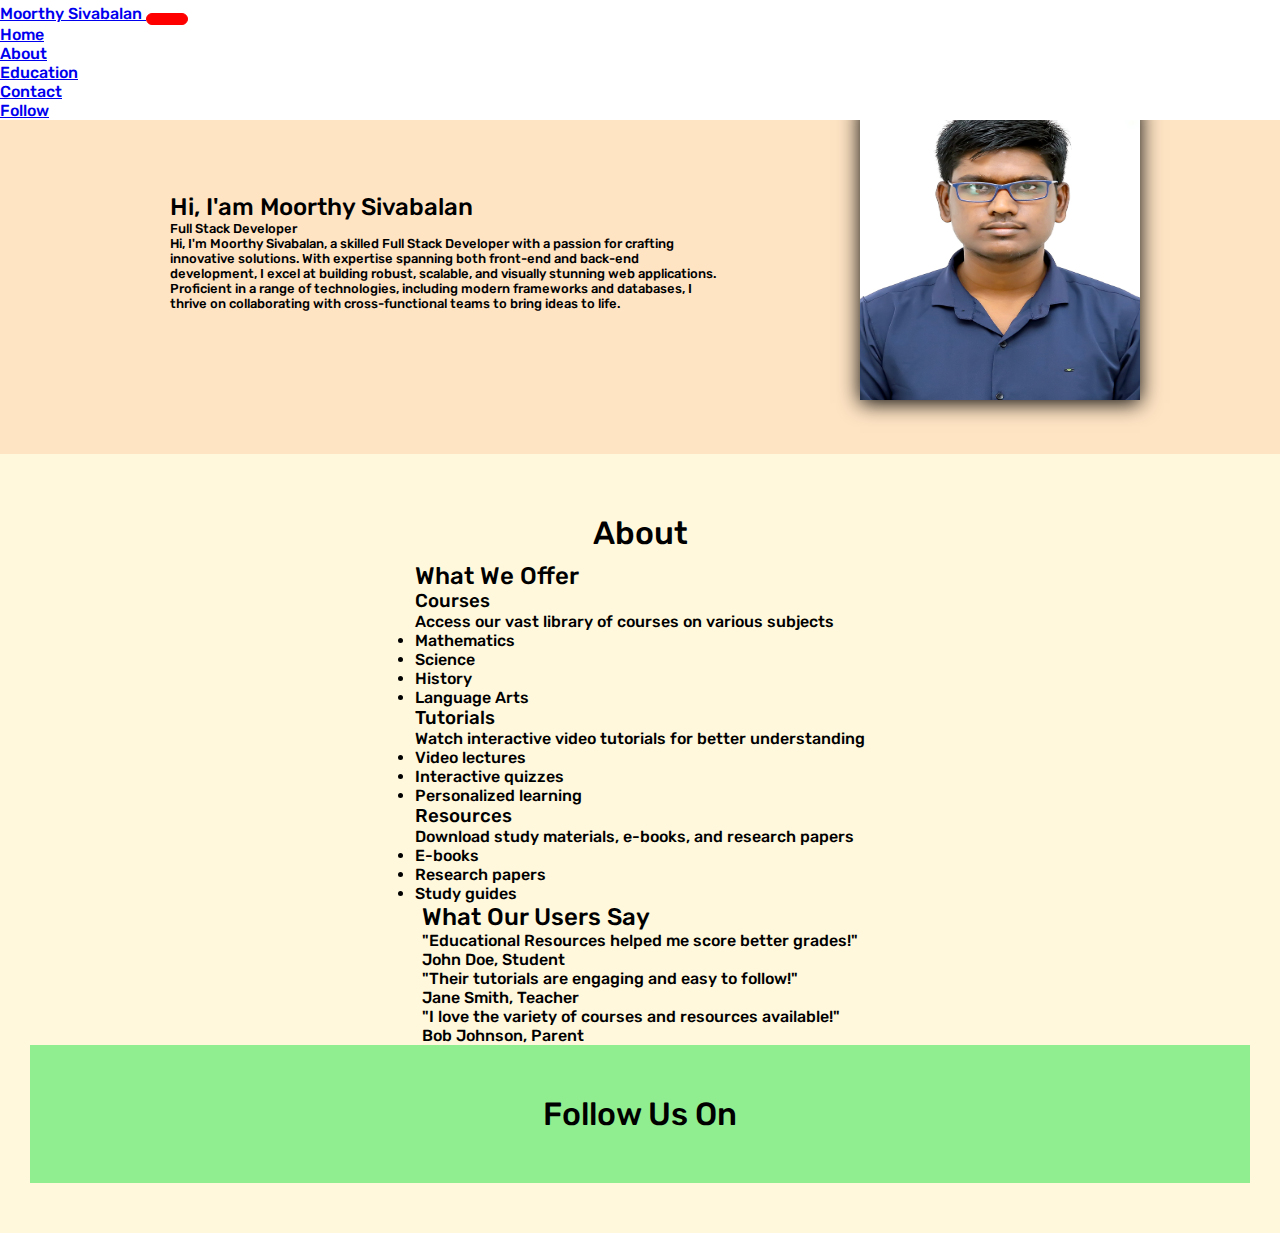
==== commit ec703560: "Merge branch 'main' of https://github.com/MoorthySivabalan/mywebsite" ====
--- a/index.html
+++ b/index.html
@@ -65,50 +65,60 @@
     <div class="about" id="about-me">
       <h1 class="edu-title">About</h1>
 
-      <!-- College phase -->
-      <div class="college">
-        <div class="college-content">
-          <p class="college-details">Hello! I'm Moorthy Sivabalan, a motivated IT fresher with a passion for building innovative solutions. With an AWS DevOps certification under my belt, I'm ready to launch my career as a Full Stack Developer. Eager to learn, grow, and contribute to a talented team. Based in Chennai, India, and excited to start my IT journey!</p>  
-        </div>
-        <div class="personal-details">
-          <p><i class="fa-solid fa-phone"></i> +91 7305603543 </p>
-          <p><i class="fa-solid fa-envelope"></i> b.moorthysivabalan@gmil.com </p>
-          <p><i class="fa-solid fa-location-dot"></i> Chennai, India</p>
-          <p><i class="fa-brands fa-github"></i> https://github.com/MoorthySivabalan</p>
-        </div>
-      </div>
-    </div>
+        <!-- Offer page -->
+        <section class="offer">
+            <h2>What We Offer</h2>
+            <div class="features">
+                <div class="feature">
+                    <i class="fas fa-book"></i>
+                    <h3>Courses</h3>
+                    <p>Access our vast library of courses on various subjects</p>
+                    <ul>
+                        <li>Mathematics</li>
+                        <li>Science</li>
+                        <li>History</li>
+                        <li>Language Arts</li>
+                    </ul>
+                </div>
+                <div class="feature">
+                    <i class="fas fa-video"></i>
+                    <h3>Tutorials</h3>
+                    <p>Watch interactive video tutorials for better understanding</p>
+                    <ul>
+                        <li>Video lectures</li>
+                        <li>Interactive quizzes</li>
+                        <li>Personalized learning</li>
+                    </ul>
+                </div>
+                <div class="feature">
+                    <i class="fas fa-file"></i>
+                    <h3>Resources</h3>
+                    <p>Download study materials, e-books, and research papers</p>
+                    <ul>
+                        <li>E-books</li>
+                        <li>Research papers</li>
+                        <li>Study guides</li>
+                    </ul>
+                </div>
+            </div>
+        </section>
 
-    <!-- Education page -->
-    <input class="dark-button" type="checkbox" id="menu" />
-    <div class="education" id="education">
-      <h1 class="edu-title">Education</h1>
-
-      <!-- College page -->
-      <div class="college">
-        <div class="college-content">
-          <h5>Government College of Engineering, Tirunelveli</h5>
-          <h6>Mechanical Engineering</h6>
-          <p class="college-details">Government College of Engineering, Tirunelveli (GCET) is a public engineering college located in Tirunelveli, Tamil Nadu, India. Established in 1981, it is one of the premier engineering institutions in the state. Affiliated to Anna University.</p>
-        </div>
-        <div class="college-image">
-          <img class="college-photo" src="./GCE image.jpg" alt="">
-        </div>
-      </div>
-
-
-      <!-- College page -->
-      <div class="college">
-        <div class="college-image">
-          <img class="college-photo" src="./zion image.jpg" alt="">
-        </div>
-        <div class="college-content">
-          <h5>Zion Matriculation and Higher Secondary School</h5>
-          <p></p>
-          <p class="college-details">Zion Matriculation and Higher Secondary School, Madambakkam, is a renowned educational institution in Chennai, Tamil Nadu. Established in 1986, The school focuses on holistic development, fostering critical thinking, creativity, and social responsibility.</p>
-        </div>
-      </div>
-    </div>
+        <!-- Testimonials page -->
+        <section class="testimonials">
+            <h2>What Our Users Say</h2>
+            <div class="testimonial">
+                <p>"Educational Resources helped me score better grades!"</p>
+                <span>John Doe, Student</span>
+            </div>
+            <div class="testimonial">
+                <p>"Their tutorials are engaging and easy to follow!"</p>
+                <span>Jane Smith, Teacher</span>
+            </div>
+            <div class="testimonial">
+                <p>"I love the variety of courses and resources available!"</p>
+                <span>Bob Johnson, Parent</span>
+            </div>
+        </section>
 
     <!-- Footer last page -->
     <input class="dark-button" type="checkbox" id="menu" />
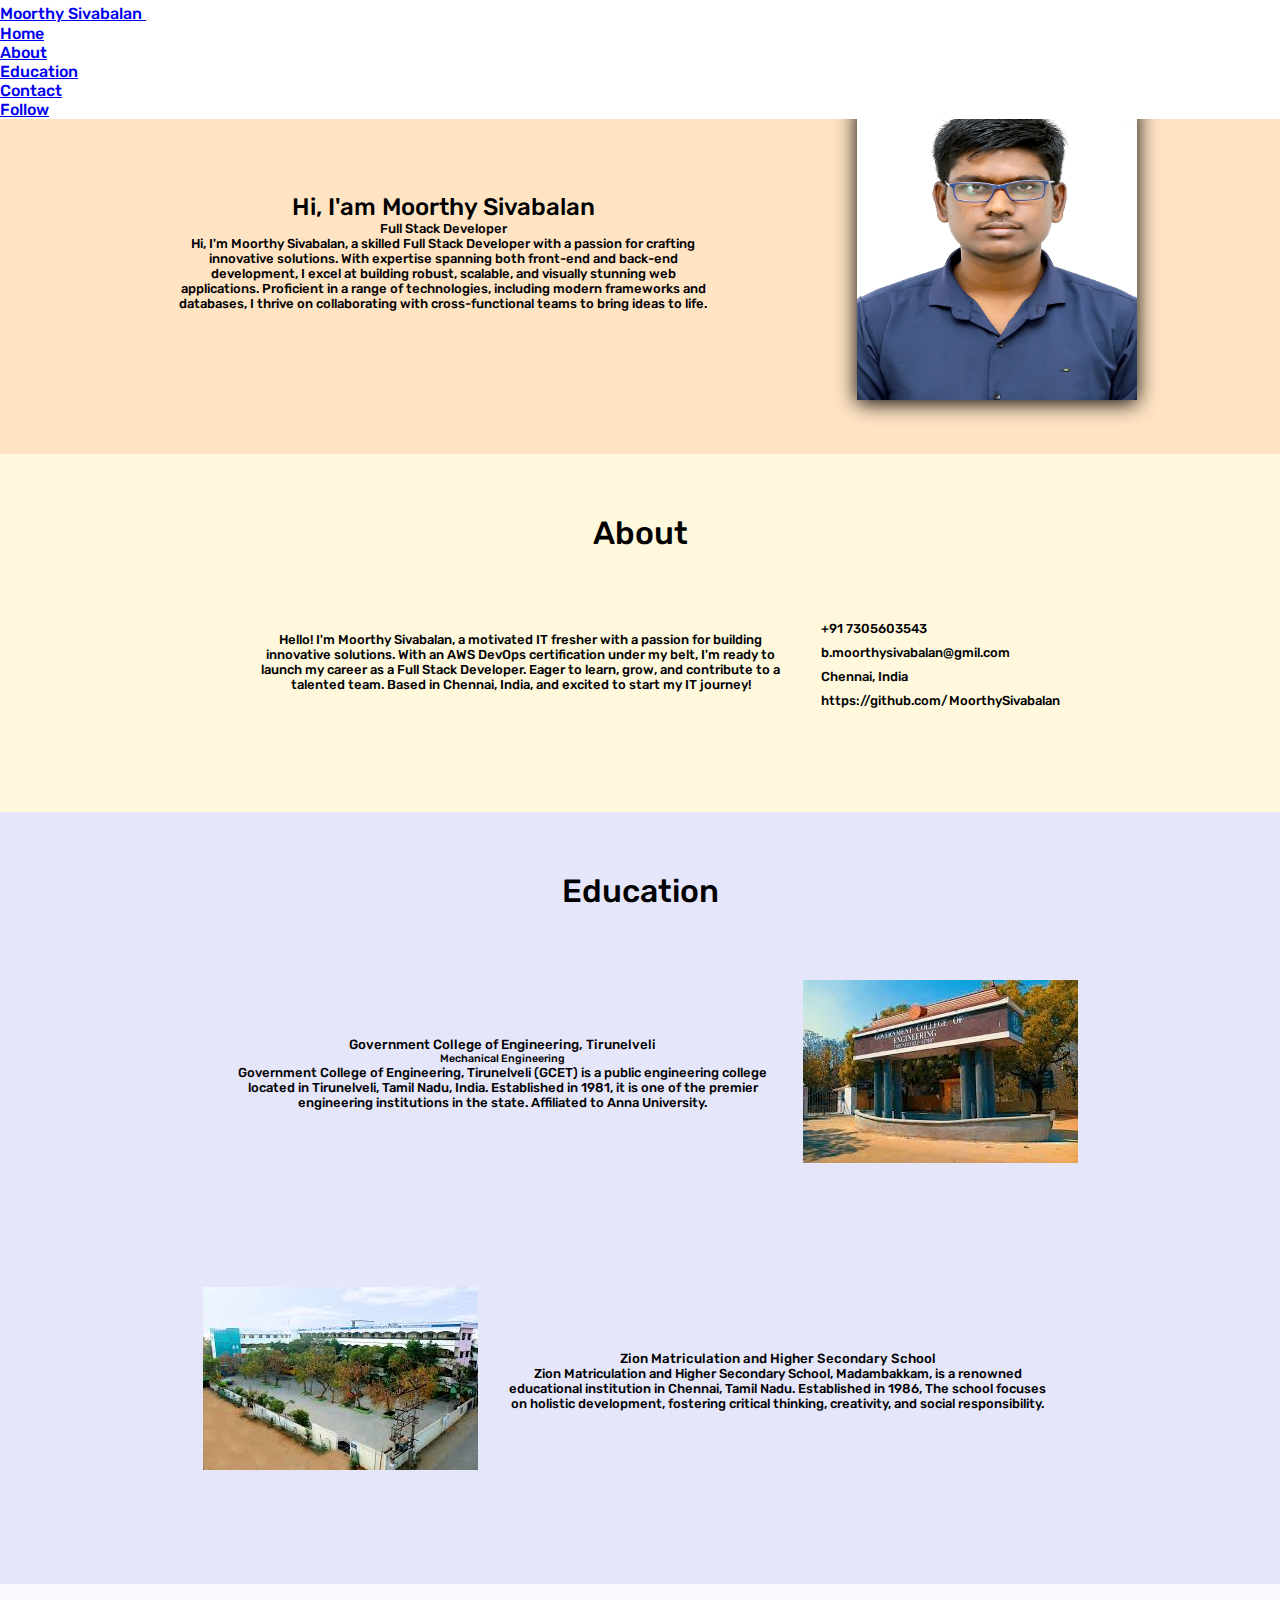
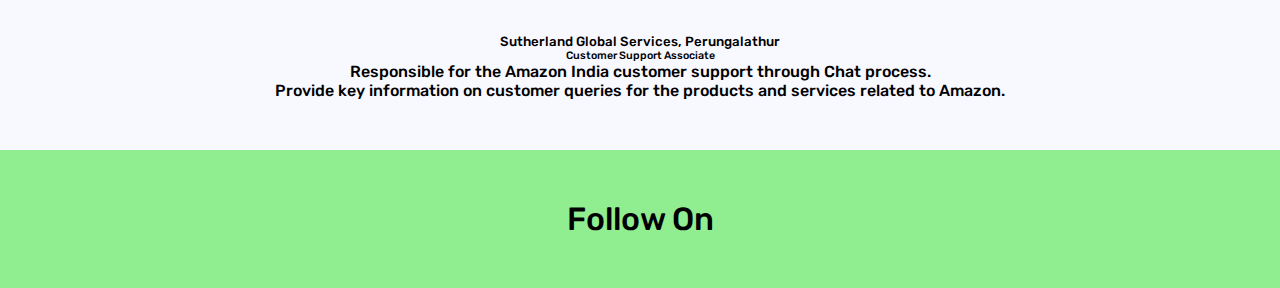
==== commit c7c9039f: "Portfolio" ====
--- a/index.html
+++ b/index.html
@@ -1,143 +1,140 @@
-<!DOCTYPE html>
-<html lang="en">
-<head>
-    <title>Project 2 - Portfolio</title>
-    <meta charset="UTF-8">
-    <meta http-equiv="X-UA-Compatible" content="IE=edge">
-    <meta name="viewport" content="width=device-width, initial-scale=1.0">
-    <link rel="stylesheet" href="https://cdnjs.cloudflare.com/ajax/libs/font-awesome/6.6.0/css/all.min.css" integrity="sha512-Kc323vGBEqzTmouAECnVceyQqyqdsSiqLQISBL29aUW4U/M7pSPA/gEUZQqv1cwx4OnYxTxve5UMg5GT6L4JJg==" crossorigin="anonymous" referrerpolicy="no-referrer" />
-    <link href="https://cdn.jsdelivr.net/npm/bootstrap@5.0.2/dist/css/bootstrap.min.css" rel="stylesheet" integrity="sha384-EVSTQN3/azprG1Anm3QDgpJLIm9Nao0Yz1ztcQTwFspd3yD65VohhpuuCOmLASjC" crossorigin="anonymous">
-    <link rel="stylesheet" type="text/css" href="./style.css">
-</head>
-<body>
-  <div class="overall">
-
-    <!-- Navbar -->
-    <input class="dark-button" type="checkbox" id="menu" />
-    <nav class="navbar navbar-expand-lg clr">
-      <div class="container-fluid">
-        <a class="navbar-brand" href="#">Moorthy Sivabalan
-          <label for="menu">
-            <i class="fa-solid fa-circle-half-stroke"></i>
-          </label>
-        </a>
-        <button class="navbar-toggler" type="button" data-bs-toggle="collapse" data-bs-target="#navbarNavDropdown" aria-controls="navbarNavDropdown" aria-expanded="false" aria-label="Toggle navigation">
-          <span class="navbar-toggler-icon"></span>
-        </button>
-        <div class="collapse navbar-collapse" id="navbarNavDropdown">
-          <ul class="navbar-nav">
-            <li class="nav-item">
-              <a class="nav-link active" aria-current="page" href="#home">Home</a>
-            </li>
-            <li class="nav-item">
-              <a class="nav-link active" href="#about-me">About</a>
-            </li>
-            <li class="nav-item">
-              <a class="nav-link active" href="#education">Education</a>
-            </li>
-            <li class="nav-item">
-              <a class="nav-link active" href="#contact">Contact</a>
-            </li>
-            <li class="nav-item">
-              <a class="nav-link active" href="#follow">Follow</a>
-            </li>
-          </ul>
-        </div>
-      </div>
-    </nav>
-
-    <!-- Home page with photo -->
-
-    <input class="dark-button" type="checkbox" id="menu" />
-    <div class="home" id="home">
-      <div class="my-details">
-        <h2>Hi, I'am Moorthy Sivabalan</h2>
-        <p class="category">Full Stack Developer</p>
-        <p class="summary">Hi, I'm Moorthy Sivabalan, a skilled Full Stack Developer with a passion for crafting innovative solutions. With expertise spanning both front-end and back-end development, I excel at building robust, scalable, and visually stunning web applications. Proficient in a range of technologies, including modern frameworks and databases, I thrive on collaborating with cross-functional teams to bring ideas to life.</p>
-      </div>
-      <div class="my-image">
-        <img class="my-photo" src="./Moorthy-Photo Specs.JPG" alt="">
-      </div>
-    </div>
-
-    <!-- Project page -->
-    <input class="dark-button" type="checkbox" id="menu" />
-    <div class="about" id="about-me">
-      <h1 class="edu-title">About</h1>
-
-        <!-- Offer page -->
-        <section class="offer">
-            <h2>What We Offer</h2>
-            <div class="features">
-                <div class="feature">
-                    <i class="fas fa-book"></i>
-                    <h3>Courses</h3>
-                    <p>Access our vast library of courses on various subjects</p>
-                    <ul>
-                        <li>Mathematics</li>
-                        <li>Science</li>
-                        <li>History</li>
-                        <li>Language Arts</li>
-                    </ul>
-                </div>
-                <div class="feature">
-                    <i class="fas fa-video"></i>
-                    <h3>Tutorials</h3>
-                    <p>Watch interactive video tutorials for better understanding</p>
-                    <ul>
-                        <li>Video lectures</li>
-                        <li>Interactive quizzes</li>
-                        <li>Personalized learning</li>
-                    </ul>
-                </div>
-                <div class="feature">
-                    <i class="fas fa-file"></i>
-                    <h3>Resources</h3>
-                    <p>Download study materials, e-books, and research papers</p>
-                    <ul>
-                        <li>E-books</li>
-                        <li>Research papers</li>
-                        <li>Study guides</li>
-                    </ul>
-                </div>
-            </div>
-        </section>
-
-        <!-- Testimonials page -->
-        <section class="testimonials">
-            <h2>What Our Users Say</h2>
-            <div class="testimonial">
-                <p>"Educational Resources helped me score better grades!"</p>
-                <span>John Doe, Student</span>
-            </div>
-            <div class="testimonial">
-                <p>"Their tutorials are engaging and easy to follow!"</p>
-                <span>Jane Smith, Teacher</span>
-            </div>
-            <div class="testimonial">
-                <p>"I love the variety of courses and resources available!"</p>
-                <span>Bob Johnson, Parent</span>
-            </div>
-        </section>
-
-    <!-- Footer last page -->
-    <input class="dark-button" type="checkbox" id="menu" />
-    <footer id="follow">
-      <div>
-        <h1>Follow Us On</h1>
-      </div>
-      <div class="icons">
-        <i class="fa-brands fa-facebook"></i>
-        <i class="fa-brands fa-instagram"></i>
-        <i class="fa-brands fa-x-twitter"></i>
-        <i class="fa-brands fa-linkedin"></i>
-      </div>
-    </footer>
-
-
-  </div>
-
-
-  <script src="https://cdn.jsdelivr.net/npm/bootstrap@5.0.2/dist/js/bootstrap.bundle.min.js" integrity="sha384-MrcW6ZMFYlzcLA8Nl+NtUVF0sA7MsXsP1UyJoMp4YLEuNSfAP+JcXn/tWtIaxVXM" crossorigin="anonymous"></script>
-</body>
+<!DOCTYPE html>
+<html lang="en">
+<head>
+    <title>Project 2 - Portfolio</title>
+    <meta charset="UTF-8">
+    <meta http-equiv="X-UA-Compatible" content="IE=edge">
+    <meta name="viewport" content="width=device-width, initial-scale=1.0">
+    <link rel="stylesheet" href="https://cdnjs.cloudflare.com/ajax/libs/font-awesome/6.6.0/css/all.min.css" integrity="sha512-Kc323vGBEqzTmouAECnVceyQqyqdsSiqLQISBL29aUW4U/M7pSPA/gEUZQqv1cwx4OnYxTxve5UMg5GT6L4JJg==" crossorigin="anonymous" referrerpolicy="no-referrer" />
+    <link href="https://cdn.jsdelivr.net/npm/bootstrap@5.0.2/dist/css/bootstrap.min.css" rel="stylesheet" integrity="sha384-EVSTQN3/azprG1Anm3QDgpJLIm9Nao0Yz1ztcQTwFspd3yD65VohhpuuCOmLASjC" crossorigin="anonymous">
+    <link rel="stylesheet" type="text/css" href="./style.css">
+</head>
+<body>
+  <div class="overall">
+
+    <!-- Navbar -->
+    <input class="dark-button" type="checkbox" id="menu" />
+    <nav class="navbar navbar-expand-lg clr">
+      <div class="container-fluid">
+        <a class="navbar-brand" href="#">Moorthy Sivabalan
+          <label for="menu">
+            <i class="fa-solid fa-circle-half-stroke"></i>
+          </label>
+        </a>
+        <button class="navbar-toggler" type="button" data-bs-toggle="collapse" data-bs-target="#navbarNavDropdown" aria-controls="navbarNavDropdown" aria-expanded="false" aria-label="Toggle navigation">
+          <span class="navbar-toggler-icon bg-primary"></span>
+        </button>
+        <div class="collapse navbar-collapse" id="navbarNavDropdown">
+          <ul class="navbar-nav">
+            <li class="nav-item">
+              <a class="nav-link active" aria-current="page" href="#home">Home</a>
+            </li>
+            <li class="nav-item">
+              <a class="nav-link active" href="#about-me">About</a>
+            </li>
+            <li class="nav-item">
+              <a class="nav-link active" href="#education">Education</a>
+            </li>
+            <li class="nav-item">
+              <a class="nav-link active" href="#contact">Contact</a>
+            </li>
+            <li class="nav-item">
+              <a class="nav-link active" href="#follow">Follow</a>
+            </li>
+          </ul>
+        </div>
+      </div>
+    </nav>
+
+    <!-- Home page with photo -->
+
+    <input class="dark-button" type="checkbox" id="menu" />
+    <div class="home" id="home">
+      <div class="my-details">
+        <h2>Hi, I'am Moorthy Sivabalan</h2>
+        <p class="category">Full Stack Developer</p>
+        <p class="summary">Hi, I'm Moorthy Sivabalan, a skilled Full Stack Developer with a passion for crafting innovative solutions. With expertise spanning both front-end and back-end development, I excel at building robust, scalable, and visually stunning web applications. Proficient in a range of technologies, including modern frameworks and databases, I thrive on collaborating with cross-functional teams to bring ideas to life.</p>
+      </div>
+      <div class="my-image">
+        <img class="my-photo" src="./Moorthy-Photo Specs.JPG" alt="">
+      </div>
+    </div>
+
+    <!-- Project page -->
+    <input class="dark-button" type="checkbox" id="menu" />
+    <div class="about" id="about-me">
+      <h1 class="edu-title">About</h1>
+
+      <!-- College phase -->
+      <div class="college">
+        <div class="college-content">
+          <p class="college-details">Hello! I'm Moorthy Sivabalan, a motivated IT fresher with a passion for building innovative solutions. With an AWS DevOps certification under my belt, I'm ready to launch my career as a Full Stack Developer. Eager to learn, grow, and contribute to a talented team. Based in Chennai, India, and excited to start my IT journey!</p>  
+        </div>
+        <div class="personal-details">
+          <p><i class="fa-solid fa-phone"></i> +91 7305603543 </p>
+          <p><i class="fa-solid fa-envelope"></i> b.moorthysivabalan@gmil.com </p>
+          <p><i class="fa-solid fa-location-dot"></i> Chennai, India</p>
+          <p><i class="fa-brands fa-github"></i> https://github.com/MoorthySivabalan</p>
+        </div>
+      </div>
+    </div>
+
+    <!-- Education page -->
+    <input class="dark-button" type="checkbox" id="menu" />
+    <div class="education" id="education">
+      <h1 class="edu-title">Education</h1>
+
+      <!-- College phase -->
+      <div class="college">
+        <div class="college-content">
+          <h5>Government College of Engineering, Tirunelveli</h5>
+          <h6>Mechanical Engineering</h6>
+          <p class="college-details">Government College of Engineering, Tirunelveli (GCET) is a public engineering college located in Tirunelveli, Tamil Nadu, India. Established in 1981, it is one of the premier engineering institutions in the state. Affiliated to Anna University.</p>
+        </div>
+        <div class="college-image">
+          <img class="college-photo" src="./GCE image.jpg" alt="">
+        </div>
+      </div>
+
+
+      <!-- College phase -->
+      <div class="college">
+        <div class="college-image">
+          <img class="college-photo" src="./zion image.jpg" alt="">
+        </div>
+        <div class="college-content">
+          <h5>Zion Matriculation and Higher Secondary School</h5>
+          <p></p>
+          <p class="college-details">Zion Matriculation and Higher Secondary School, Madambakkam, is a renowned educational institution in Chennai, Tamil Nadu. Established in 1986, The school focuses on holistic development, fostering critical thinking, creativity, and social responsibility.</p>
+        </div>
+      </div>
+    </div>
+
+    <div class="experience">
+        <h5>Sutherland Global Services, Perungalathur</h5>
+        <h6>Customer Support Associate</h6>
+        <p>Responsible for the Amazon India customer support through Chat process.</p>
+        <p>Provide key information on customer queries for the products and services related to Amazon.</p>
+    </div>
+
+    <!-- Footer last page -->
+    <input class="dark-button" type="checkbox" id="menu" />
+    <footer id="follow">
+      <div>
+        <h1>Follow On</h1>
+      </div>
+      <div class="icons">
+        <i class="fa-brands fa-facebook"></i>
+        <i class="fa-brands fa-instagram"></i>
+        <i class="fa-brands fa-x-twitter"></i>
+        <i class="fa-brands fa-linkedin"></i>
+      </div>
+    </footer>
+
+
+  </div>
+
+
+  <script src="https://cdn.jsdelivr.net/npm/bootstrap@5.0.2/dist/js/bootstrap.bundle.min.js" integrity="sha384-MrcW6ZMFYlzcLA8Nl+NtUVF0sA7MsXsP1UyJoMp4YLEuNSfAP+JcXn/tWtIaxVXM" crossorigin="anonymous"></script>
+</body>
 </html>--- a/style.css
+++ b/style.css
@@ -1,204 +1,245 @@
-@import url('https://fonts.googleapis.com/css2?family=Rubik:ital,wght@0,300..900;1,300..900&display=swap');
-
-*{
-    padding: 0px;
-    margin: 0px;
-    box-sizing: border-box;
-    font-family: "Rubik", sans-serif;
-    font-optical-sizing: auto;
-    font-weight: 500;
-    font-style: normal;
-}
-.overall{
-    width: 100%;
-    min-height: 100vh;
-    background-color: black;
-}
-.navbar{
-    position: fixed;
-    width: 100%;
-    z-index: 999;
-}
-.navbar-collapse {
-    flex-basis: 100%;
-    flex-grow: 0;
-    align-items: center;
-}
-.clr{
-    background-color: white!important;
-    color: black!important;
-}
-nav i{
-    font-size: 20px; 
-}
-.dark-button:checked~.navbar{
-    background-color:rgb(40, 40, 40)!important;
-    color: white!important;
-}
-.dark-button:checked~.home{
-    background-color:black;
-    color: white;
-}
-.dark-button:checked~.about{
-    background-color:rgba(20, 20, 20);
-    color: white;
-}
-.dark-button:checked~.education{
-    background-color:black;
-    color: white;
-}
-.dark-button:checked~.contact{
-    background-color:rgba(20, 20, 20);
-    color: white;
-}
-.dark-button:checked~.contact form{
-    background-color:darkgrey;
-    color: white;
-}
-.dark-button:checked~footer{
-    background-color:black;
-    color: white;
-}
-.dark-button{
-    display: none;
-}
-
-/* Home page styles */
-.home{
-    background-color:bisque;
-    display: flex;
-    justify-content: space-evenly;
-    align-items: center;
-    padding: 50px 30px;
-    padding-top: 100px;
-}
-.my-details{
-    padding: 30px;
-    width: 50%;
-    height: 100%;
-}
-.category{
-    font-size: small;
-}
-.summary{
-    font-size: small;
-}
-.my-photo{
-    height: 300px;
-    width: 280px;
-}
-.my-photo{
-    box-shadow: 0px 3px 20px black;
-}
-
-
-/* About */
-.about{
-    width: 100%;
-    background-color:cornsilk;
-    display: flex;
-    justify-content: space-evenly;
-    align-items: center;
-    flex-direction: column;
-    padding: 50px 30px;
-}
-.edu-title{
-    text-align: center;
-    padding: 10px;
-}
-.personal-details{
-    font-size: 13px;    
-}
-p i{
-    font-size: 20px;
-}
-
-
-/* Education styles */
-.education{
-    width: 100%;
-    background-color:lavender;
-    display: flex;
-    justify-content: space-evenly;
-    align-items: center;
-    flex-direction: column;
-    padding: 50px 30px;
-}
-.edu-title{
-    text-align: center;
-    padding: 10px;
-}
-.college{
-    display: flex;
-    justify-content: space-evenly;
-    align-items: center;
-    padding: 40px 0px;
-}
-.college-content{
-    padding: 30px;
-    width: 50%;
-    height: 100%;
-}
-.college-photo{
-    width: 400px;
-    height: 280px;
-}
-.college-details{
-    font-size: small;
-}
-
-/* Contact us page */
-.contact{
-    width: 100%;
-    background-color:lightpink;
-    display: flex;
-    justify-content: space-evenly;
-    align-items: center;
-    flex-direction: column;
-    padding: 50px 30px;
-}
-form{
-    width: 320px;
-    background-color: white;
-    padding: 20px;
-    border-radius: 5px;
-}
-label{
-    font-size: 14px;
-}
-input{
-    border: none;
-    border-bottom: 1px solid black;
-    width: 100%;
-    background-color: transparent;
-}
-input::placeholder{
-    font-size: 12px;
-    color: black;
-}
-button{
-    border: 1px solid red;
-    padding: 5px 20px;
-    color: white;
-    background-color: red;
-    border-radius: 20px;
-}
-
-/* Footer page style */
-footer{
-    width: 100%;
-    background-color:lightgreen;
-    display: flex;
-    justify-content: space-evenly;
-    align-items: center;
-    flex-direction: column;
-    padding: 50px 30px;
-}
-.icons{
-    font-size: xx-large;
-    display: flex;
-    justify-content: space-evenly;
-    align-items: center;
-    gap: 20px;
-}
-
+@import url('https://fonts.googleapis.com/css2?family=Rubik:ital,wght@0,300..900;1,300..900&display=swap');
+
+* {
+    padding: 0;
+    margin: 0;
+    box-sizing: border-box;
+    font-family: "Rubik", sans-serif;
+    font-optical-sizing: auto;
+    font-weight: 500;
+    font-style: normal;
+}
+
+.overall {
+    width: 100%;
+    min-height: 100vh;
+    background-color: black;
+}
+
+.navbar {
+    position: fixed;
+    width: 100%;
+    z-index: 999;
+}
+
+.navbar-collapse {
+    flex-basis: 100%;
+    flex-grow: 0;
+    align-items: center;
+}
+
+.clr {
+    background-color: white !important;
+    color: black !important;
+}
+
+nav i {
+    font-size: 20px; 
+}
+
+.dark-button:checked~.navbar {
+    background-color: rgb(40, 40, 40) !important;
+    color: white !important;
+}
+
+.dark-button:checked~.home {
+    background-color: black;
+    color: white;
+}
+
+.dark-button:checked~.about {
+    background-color: rgba(20, 20, 20);
+    color: white;
+}
+
+.dark-button:checked~.education {
+    background-color: black;
+    color: white;
+}
+
+.dark-button:checked~footer {
+    background-color: black;
+    color: white;
+}
+
+.dark-button {
+    display: none;
+}
+
+/* Home page styles */
+.home {
+    background-color: bisque;
+    display: flex;
+    justify-content: space-evenly;
+    align-items: center;
+    padding: 50px 30px;
+    padding-top: 100px;
+    flex-wrap: wrap;
+    text-align: center;
+}
+
+.my-details {
+    padding: 30px;
+    width: 100%;
+    max-width: 600px;
+}
+
+.category {
+    font-size: small;
+}
+
+.summary {
+    font-size: small;
+}
+
+.my-photo {
+    height: 300px;
+    width: 280px;
+    box-shadow: 0px 3px 20px black;
+}
+
+/* About */
+.about {
+    width: 100%;
+    background-color: cornsilk;
+    display: flex;
+    justify-content: space-evenly;
+    align-items: center;
+    flex-direction: column;
+    padding: 50px 30px;
+}
+
+.edu-title {
+    text-align: center;
+    padding: 10px;
+}
+
+.personal-details {
+    font-size: 13px;    
+}
+
+p i {
+    font-size: 20px;
+}
+
+/* Education styles */
+.education {
+    width: 100%;
+    background-color: lavender;
+    display: flex;
+    justify-content: space-evenly;
+    align-items: center;
+    flex-direction: column;
+    padding: 50px 30px;
+}
+
+.edu-title {
+    text-align: center;
+    padding: 10px;
+}
+
+.college {
+    display: flex;
+    justify-content: space-evenly;
+    align-items: center;
+    padding: 40px 0px;
+    flex-wrap: wrap;
+}
+
+.college-content {
+    padding: 30px;
+    width: 100%;
+    max-width: 600px;
+    text-align: center;
+}
+
+.college-photo {
+    width: 100%;
+    max-width: 400px;
+    height: auto;
+    margin: 20px 0;
+}
+
+.college-details {
+    font-size: small;
+}
+
+.experience {
+    width: 100%;
+    background-color: ghostwhite;
+    display: flex;
+    justify-content: center;
+    align-items: center;
+    flex-direction: column;
+    padding: 50px 30px;
+}
+.work-details {
+    font-size: small;
+}
+
+
+/* Footer page style */
+footer {
+    width: 100%;
+    background-color: lightgreen;
+    display: flex;
+    justify-content: space-evenly;
+    align-items: center;
+    flex-direction: column;
+    padding: 50px 30px;
+}
+
+.icons {
+    font-size: xx-large;
+    display: flex;
+    justify-content: space-evenly;
+    align-items: center;
+    gap: 20px;
+}
+
+/* Media Queries */
+@media (max-width: 768px) {
+    .navbar-collapse {
+        flex-direction: column;
+        align-items: flex-start;
+    }
+
+    .home {
+        flex-direction: column;
+    }
+
+    .my-details {
+        text-align: center;
+    }
+
+    .about, .education {
+        text-align: center;
+    }
+
+    .college {
+        flex-direction: column;
+    }
+
+    .college-content, .college-photo {
+        width: 100%;
+    }
+
+    footer {
+        text-align: center;
+    }
+
+    .icons {
+        flex-wrap: wrap;
+    }
+}
+
+@media (max-width: 480px) {
+    .my-photo {
+        width: 200px;
+        height: auto;
+    }
+
+    .icons {
+        gap: 10px;
+    }
+}